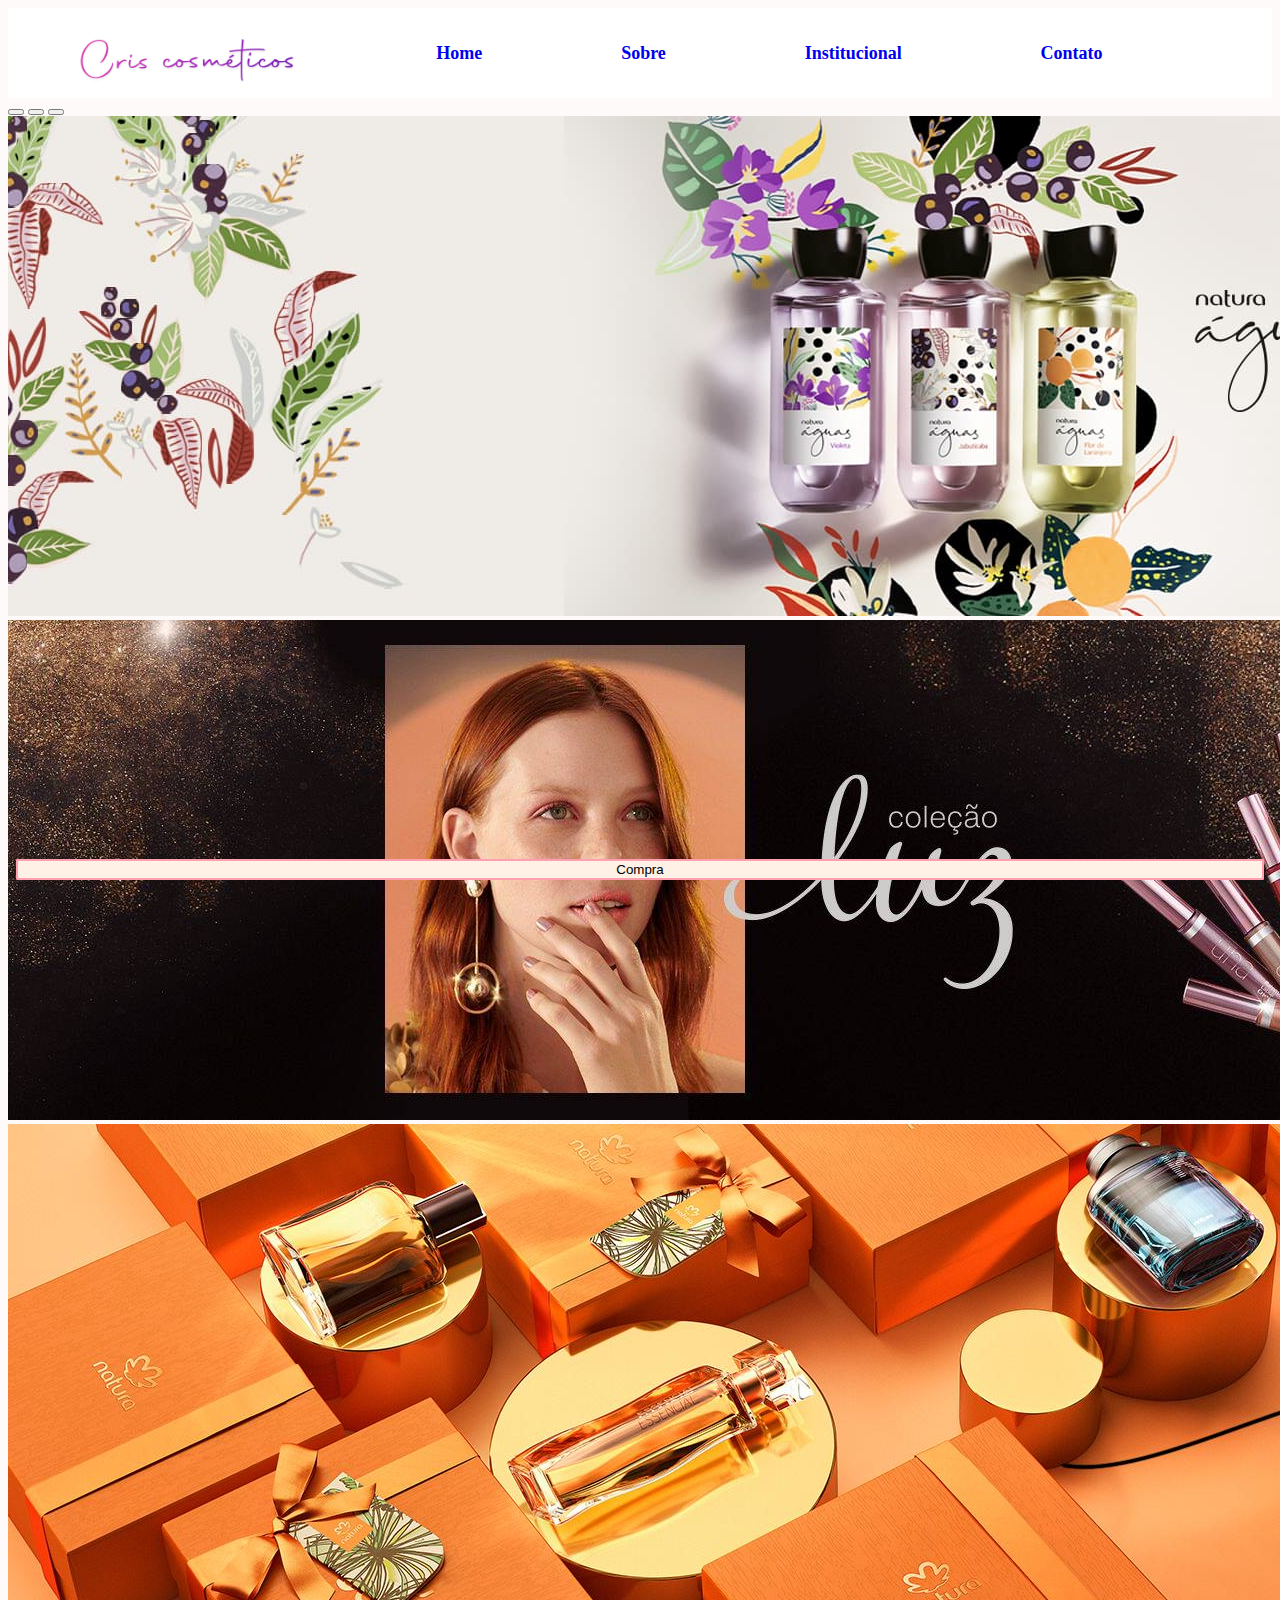
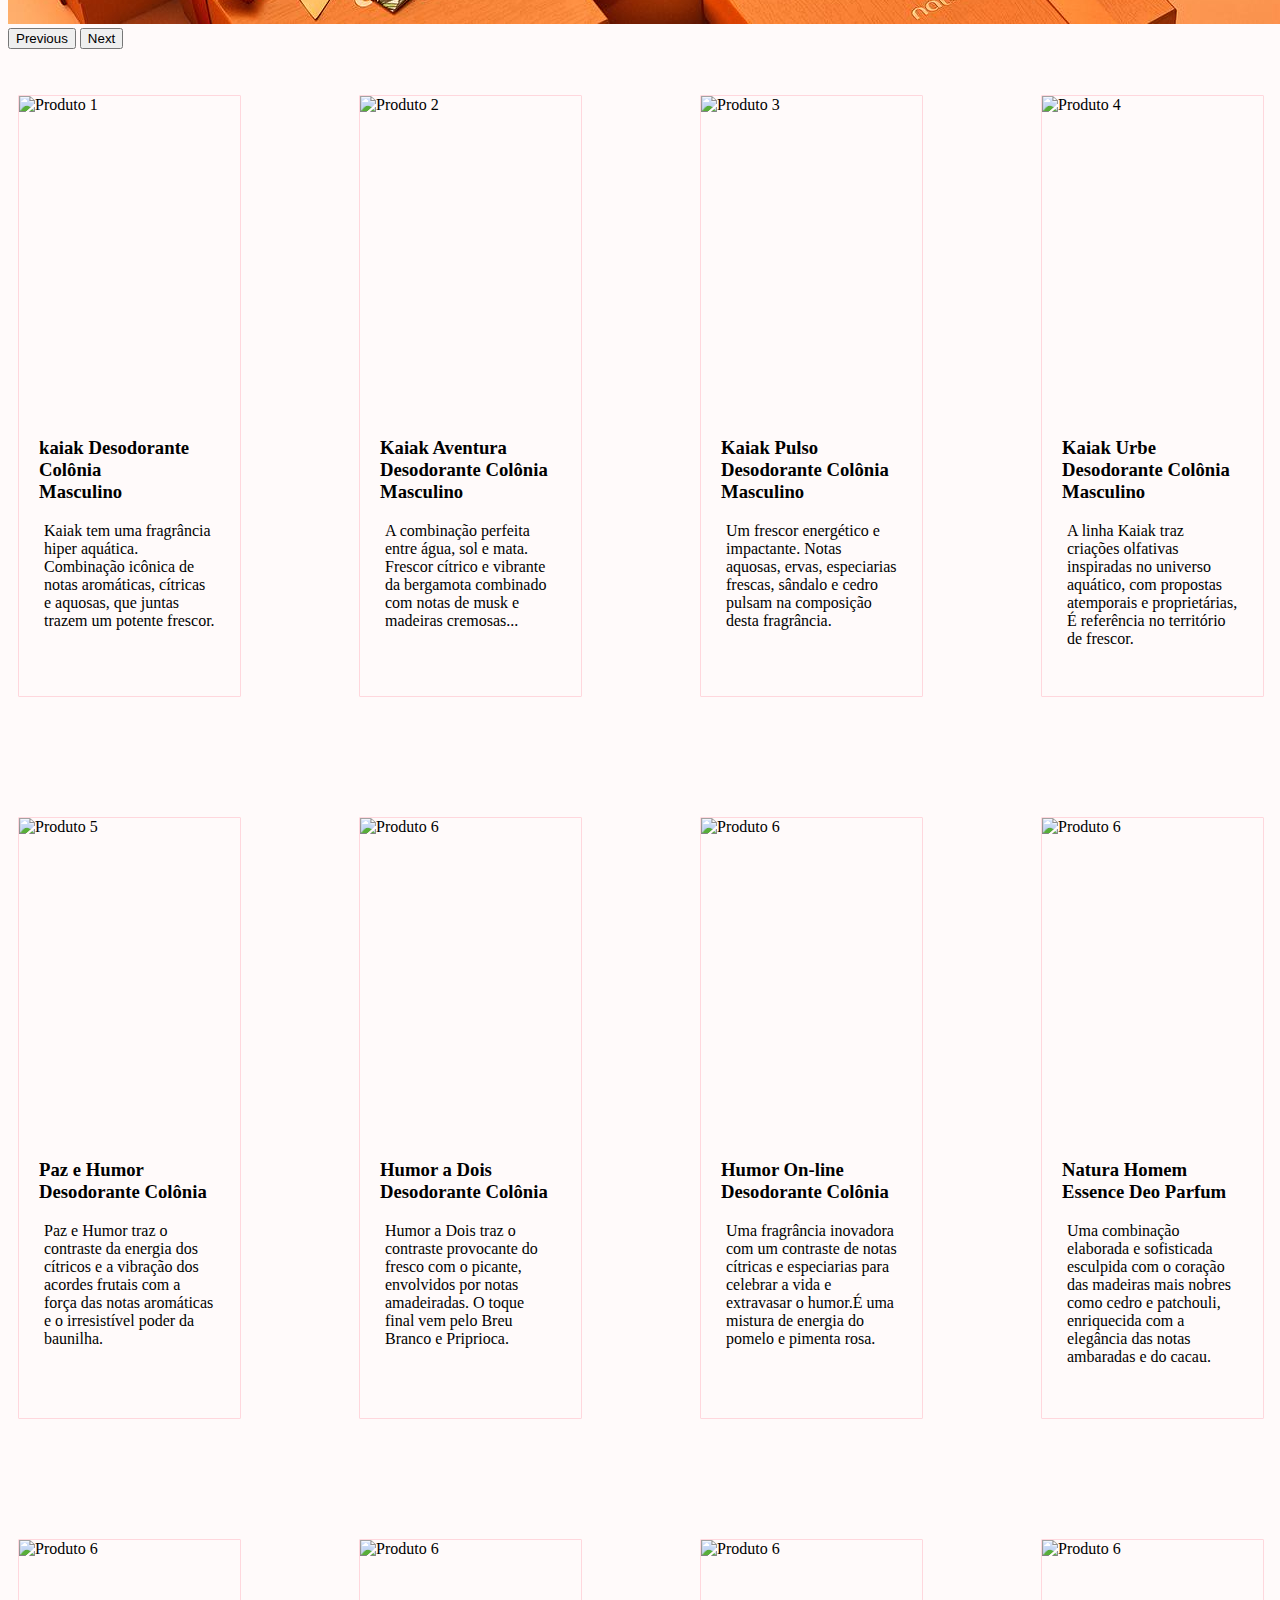
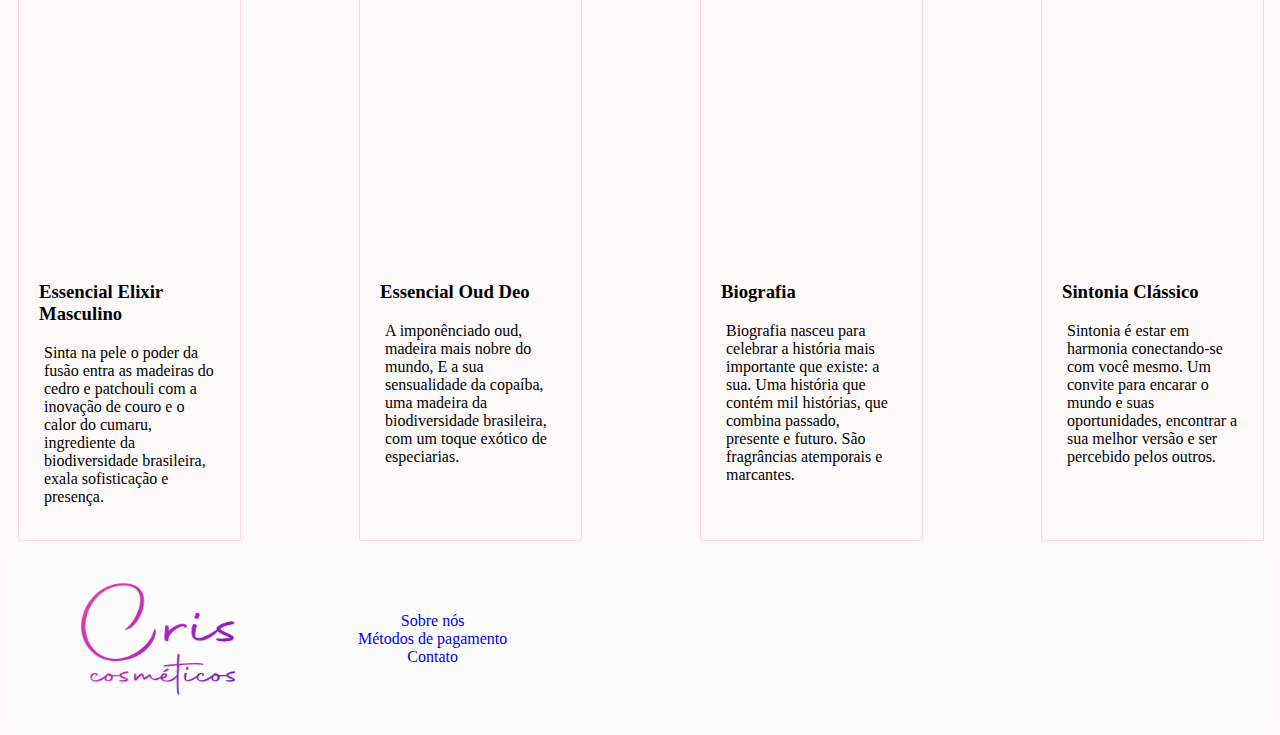
==== TCC-Vinicius/Pagina feminina/naturafeminino.html @ 80b54b47 "Add files via upload" ====
<!doctype html>
<html lang="pt-br">
  <head>
    <meta charset="utf-8">
    <meta name="viewport" content="width=device-width, initial-scale=1">
    <title>Cris Cosmético</title>
    <link href="https://cdn.jsdelivr.net/npm/bootstrap@5.3.0/dist/css/bootstrap.min.css" rel="stylesheet" integrity="sha384-9ndCyUaIbzAi2FUVXJi0CjmCapSmO7SnpJef0486qhLnuZ2cdeRhO02iuK6FUUVM" crossorigin="anonymous">
    <link rel="stylesheet" href="cards1.css">
    <link rel="stylesheet" href="nav.css">
    <link rel="stylesheet" href="footer.css">
    <link rel="stylesheet" href="botao.css">
  </head>
    
    
    <!-- head -->
     <nav class="navegacao">
        <div class="menus">
            <img class="logoheader" src="logos/tipografia.png" alt="#" width="220px">
           <a href="#"><li class="menu">Home</li></a> 
           <a href="#"><li class="menu">Sobre</li></a> 
           <a href="#"><li class="menu">Institucional</li></a> 
            <a href="#"><li class="menu">Contato</li></a>
        </div>
    </nav>
   
      
      <!-- Carrosel -->
      
      
        <div id="carouselExampleIndicators" class="carousel slide" data-bs-ride="carousel">
        <div class="carousel-indicators">
          <button type="button" data-bs-target="#carouselExampleIndicators" data-bs-slide-to="0" class="active" aria-current="true" aria-label="Slide 1"></button>
          <button type="button" data-bs-target="#carouselExampleIndicators" data-bs-slide-to="1" aria-label="Slide 2"></button>
          <button type="button" data-bs-target="#carouselExampleIndicators" data-bs-slide-to="2" aria-label="Slide 3"></button>
        </div>
         <div class="carousel-inner">
          <div class="carousel-item active" data-bs-interval="3000">
            <img src="imagens carrossel feminino/Banner-Aguas.jpg" class="d-block w-100" alt="...">
          </div>
          <div class="carousel-item" data-bs-interval="3000">
            <img src="imagens carrossel feminino/banner-topo-desk.jpg" class="d-block w-100" alt="...">
          </div>
          <div class="carousel-item" data-bs-interval="3000">
            <img src="imagens carrossel feminino/BannerSitePRESENTE.jpg" class="d-block w-100" alt="...">
          </div>
        </div>
        <button class="carousel-control-prev" type="button" data-bs-target="#carouselExampleIndicators" data-bs-slide="prev">
          <span class="carousel-control-prev-icon" aria-hidden="true"></span>
          <span class="visually-hidden">Previous</span>
        </button>
        <button class="carousel-control-next" type="button" data-bs-target="#carouselExampleIndicators" data-bs-slide="next">
          <span class="carousel-control-next-icon" aria-hidden="true"></span>
          <span class="visually-hidden">Next</span>
        </button>
      </div>

      <br><br>
     
      <!-- Cards -->
    
        <div class="card-container">
          <div class="grid">

            <div class="card">
              <div class="card-img">
                <img class="imagem" src="imagens perfume natura/kaiak.jpg" alt="Produto 1" >
              </div>
              <div class="card-body">
                <h3>kaiak Desodorante Colônia <br> Masculino</h3>
                <p>
                  Kaiak tem uma fragrância hiper aquática. Combinação icônica de notas aromáticas, cítricas e aquosas, que juntas trazem um potente frescor. </p>
                </div>
                <div class="card-botao">
                  <button>Compra</button>
                </div>
            </div>

          
            <div class="card">
              <div class="card-img">
                <img class="imagem" src="imagens perfume natura/kaiak aventura.jpg" alt="Produto 2">
              </div>
              <div class="card-body">
                <h3>Kaiak Aventura Desodorante Colônia Masculino </h3>
                <p>A combinação perfeita entre água, sol e mata. Frescor cítrico e vibrante da bergamota combinado com notas de musk e madeiras cremosas...  </p>
              </div>
              <div class="card-botao">
                <button>Compra</button>
              </div>
            </div>


            <div class="card">
              <div class="card-img">
                <img class="imagem" src="imagens perfume natura/kaiak pulso.jpg" alt="Produto 3">
              </div>
              <div class="card-body">
                <h3>Kaiak Pulso Desodorante Colônia Masculino</h3>
                <p>Um frescor energético e impactante. Notas aquosas, ervas, especiarias frescas, sândalo e cedro pulsam na composição desta fragrância.</p>
              </div>
              <div class="card-botao">
                <button>Compra</button>
              </div>
            </div>


            <div class="card">
              <div class="card-img">
                <img class="imagem" src="imagens perfume natura/kaiak urbe.jpg" alt="Produto 4">
              </div>
              <div class="card-body">
                <h3>Kaiak Urbe Desodorante Colônia Masculino</h3>
                <p>A linha Kaiak traz criações olfativas inspiradas no universo aquático, com propostas atemporais e proprietárias, É referência no território de frescor.</p>
              </div>
              <div class="card-botao">
                <button>Compra</button>
              </div>
            </div>

            
            <div class="card">
              <div class="card-img">
                <img class="imagem" src="imagens perfume natura/paz e humor.jpg" alt="Produto 5">
              </div>
              <div class="card-body">
                <h3>Paz e Humor Desodorante Colônia</h3>
                <p>Paz e Humor traz o contraste da energia dos cítricos e a vibração dos acordes frutais com a força das notas aromáticas e o irresistível poder da baunilha.</p>
              </div>
              <div class="card-botao">
                <button>Compra</button>
              </div>
            </div>


            <div class="card">
              <div class="card-img">
                <img class="imagem" src="imagens perfume natura/humor a dois.jpg" alt="Produto 6">
              </div>
              <div class="card-body">
                <h3>Humor a Dois Desodorante Colônia</h3>
                <p>Humor a Dois traz o contraste provocante do fresco com o picante, envolvidos por notas amadeiradas. O toque final vem pelo Breu Branco e Priprioca.</p>
              </div>
              <div class="card-botao">
                <button>Compra</button>
              </div>
            </div>


            <div class="card">
              <div class="card-img">
                <img class="imagem" src="imagens perfume natura/humor on-line.jpg" alt="Produto 6">
              </div>
              <div class="card-body">
                <h3>Humor On-line Desodorante Colônia</h3>
                <p>Uma fragrância inovadora com um contraste de notas cítricas e especiarias para celebrar a vida e extravasar o humor.É uma mistura de energia do pomelo e pimenta rosa.</p>
              </div>
              <div class="card-botao">
                <button>Compra</button>
              </div>
            </div>


            <div class="card">
              <div class="card-img">
                <img class="imagem" src="imagens perfume natura/natura homem essence.jpg" alt="Produto 6">
              </div>
              <div class="card-body">
                <h3>Natura Homem Essence Deo Parfum</h3>
                <p>Uma combinação elaborada e sofisticada esculpida com o coração das madeiras mais nobres como cedro e patchouli, enriquecida com a elegância das notas ambaradas e do cacau.</p>
              </div>
              <div class="card-botao">
                <button>Compra</button>
              </div>
            </div>


            <div class="card">
              <div class="card-img">
                <img class="imagem" src="imagens perfume natura/essencial elixir.jpg" alt="Produto 6">
              </div>
              <div class="card-body">
                <h3>Essencial Elixir Masculino</h3>
                <p>Sinta na pele o poder da fusão entra as madeiras do cedro e patchouli com a inovação de couro e o calor do cumaru, ingrediente da biodiversidade brasileira, exala sofisticação e presença.</p>
              </div>
              <div class="card-botao">
                <button>Compra</button>
              </div>
            </div>


            <div class="card">
              <div class="card-img">
                <img class="imagem" src="imagens perfume natura/essencial old.jpg" alt="Produto 6">
              </div>
              <div class="card-body">
                <h3>Essencial Oud Deo </h3>
                <p>A imponênciado oud, madeira mais nobre do mundo, E a sua sensualidade da copaíba, uma madeira da biodiversidade brasileira, com um toque exótico de especiarias.</p>
              </div>
              <div class="card-botao">
                <button>Compra</button>
              </div>
            </div>


            <div class="card">
              <div class="card-img">
                <img class="imagem" src="imagens perfume natura/biografia.jpg" alt="Produto 6">
              </div>
              <div class="card-body">
                <h3>Biografia </h3>
                <p>Biografia nasceu para celebrar a história mais importante
                  que existe: a sua. Uma história que contém mil histórias,
                  que combina passado, presente e futuro. São fragrâncias
                  atemporais e marcantes.
                </p>
              </div>
              <div class="card-botao">
                <button>Compra</button>
              </div>
            </div>


            <div class="card">
              <div class="card-img">
                <img class="imagem" src="imagens perfume natura/sintonia.jpg" alt="Produto 6">
              </div>
              <div class="card-body">
                <h3>Sintonia Clássico </h3>
                <p>Sintonia é estar em harmonia conectando-se com você
                  mesmo. Um convite para encarar o mundo e suas
                  oportunidades, encontrar a sua melhor versão e ser percebido
                  pelos outros.</p>
                </div>
                <div class="card-botao">
                  <button>Compra</button>
                </div>
            </div>
          </div>
        </div>
            
   
        
    <!-- Footer -->
     
     <footer class="rodape">
        <img class="imagem-footer" src="logos/tipografia_footer.png" alt="" width="200px">
        <div class="infos-rodape">
            <a class="rodape-link" href="#"><li><span class="destaque-footer">Sobre nós</span></li></a>
            <a class="rodape-link" href="#"><li><span class="destaque-footer">Métodos de pagamento</span></li></a>
            <a class="rodape-link" href="#"><li><span class="destaque-footer">Contato</span></li></a>
            <a class="rodape-link" href="#"><li><span class="destaque-footer"></span></li></a>
        </div>
    </footer>



    <script src="script.js"></script>
    <script src="https://cdn.jsdelivr.net/npm/bootstrap@5.3.0/dist/js/bootstrap.bundle.min.js" integrity="sha384-geWF76RCwLtnZ8qwWowPQNguL3RmwHVBC9FhGdlKrxdiJJigb/j/68SIy3Te4Bkz" crossorigin="anonymous"></script>
  </body>
</html>
---- TCC-Vinicius/Pagina feminina/cards1.css ----
body{
  background-color: rgb(255,250,250);
  box-sizing: border-box;
}
.grid {
    display: grid;
    grid-template-columns: repeat(4, 1fr);
    grid-gap: 120px;
    margin: 10px;

  }
  .card-img:hover{
    cursor: pointer;
    

  }
  
  .card {
    width: 100%;
    min-height: 600px;
    border: 1px solid rgb(255, 215, 221);
    border-radius: 1px;
    overflow: hidden;
    box-sizing: inherit;
  
  }

  .card-img {
    width:  100%;
    height: 100px;
    align-items: center;
    padding-bottom: 100%;
    position: relative;
    
    
  }
  
  .card-img img {
    position: absolute;
    top: 0;
    left: 0;
    width: 100%;
    height: 100%;
    object-fit: cover;
   
  }
  
  .card-body {
    padding: 20px;
  }
  
  .card-body h3 {
    margin-top: 0px;
  }
  .card-body p{
    margin: 5px;
  }

 .imagem{
    transition: 1s;
    
  
  }
  .card-img:hover .imagem{
    transform: scale(1.1);
  }
 
  
 

  
  @media (max-width: 768px) {
    .grid {
      grid-template-columns: 1fr;
    }
  }
---- TCC-Vinicius/Pagina feminina/nav.css ----
.navegacao
{
    background-color: white;
    width: 100%;
}

.menus
{
    display: flex;
    align-items: center;
    justify-content: space-around;
    height: 90px;

}

.menus{
    text-decoration: none;
    list-style: none;
    font-weight: bold;
    margin-right: 100px;
    font-size: large;
    color: blueviolet;
}

a
{
    text-decoration: none;
    transition: 0.5s;
}

a:hover
{
    text-decoration: dotted;
    color: rgb(255, 0, 200);
}
---- TCC-Vinicius/Pagina feminina/footer.css ----
.rodape
{
    width: 100%;
    display: flex;
    margin-top: 10px;
    height: 11rem;
    background-color: rgb(252, 251, 251);
}

.imagem-footer
{   
    margin-left: 50px;

}

.infos-rodape
{
    display: flex;
    flex-direction: column;
    align-items: center;
    justify-content: center;
    box-sizing: border-box;
}

.rodape-link
{
    margin-left: 100px;
    text-decoration: none;
    list-style: none;
   
}

.destaque{
    font-size: 3vh;
    font-family: 'Josefin Sans', sans-serif;
}
---- TCC-Vinicius/Pagina feminina/botao.css ----
.card-botao{
    position: absolute;
    bottom: 20px;
    left: 1rem;
    right: 1rem;
    box-sizing: border-box;
}


.card-botao button{
    position: relative;
    border: 2px solid rgb(255, 160, 176);
    border-radius: 3px;
    background-color: rgb(255, 241, 229);
    transition: 1s;
    cursor: pointer;
    box-sizing: border-box;
    width: 100%;
}


.card-botao:hover button{
    border: 2px solid rgb(250, 30, 169);
    border-radius: 3px;
    background-color: rgb(255, 157, 209);
    transform: scale(1.1);

}
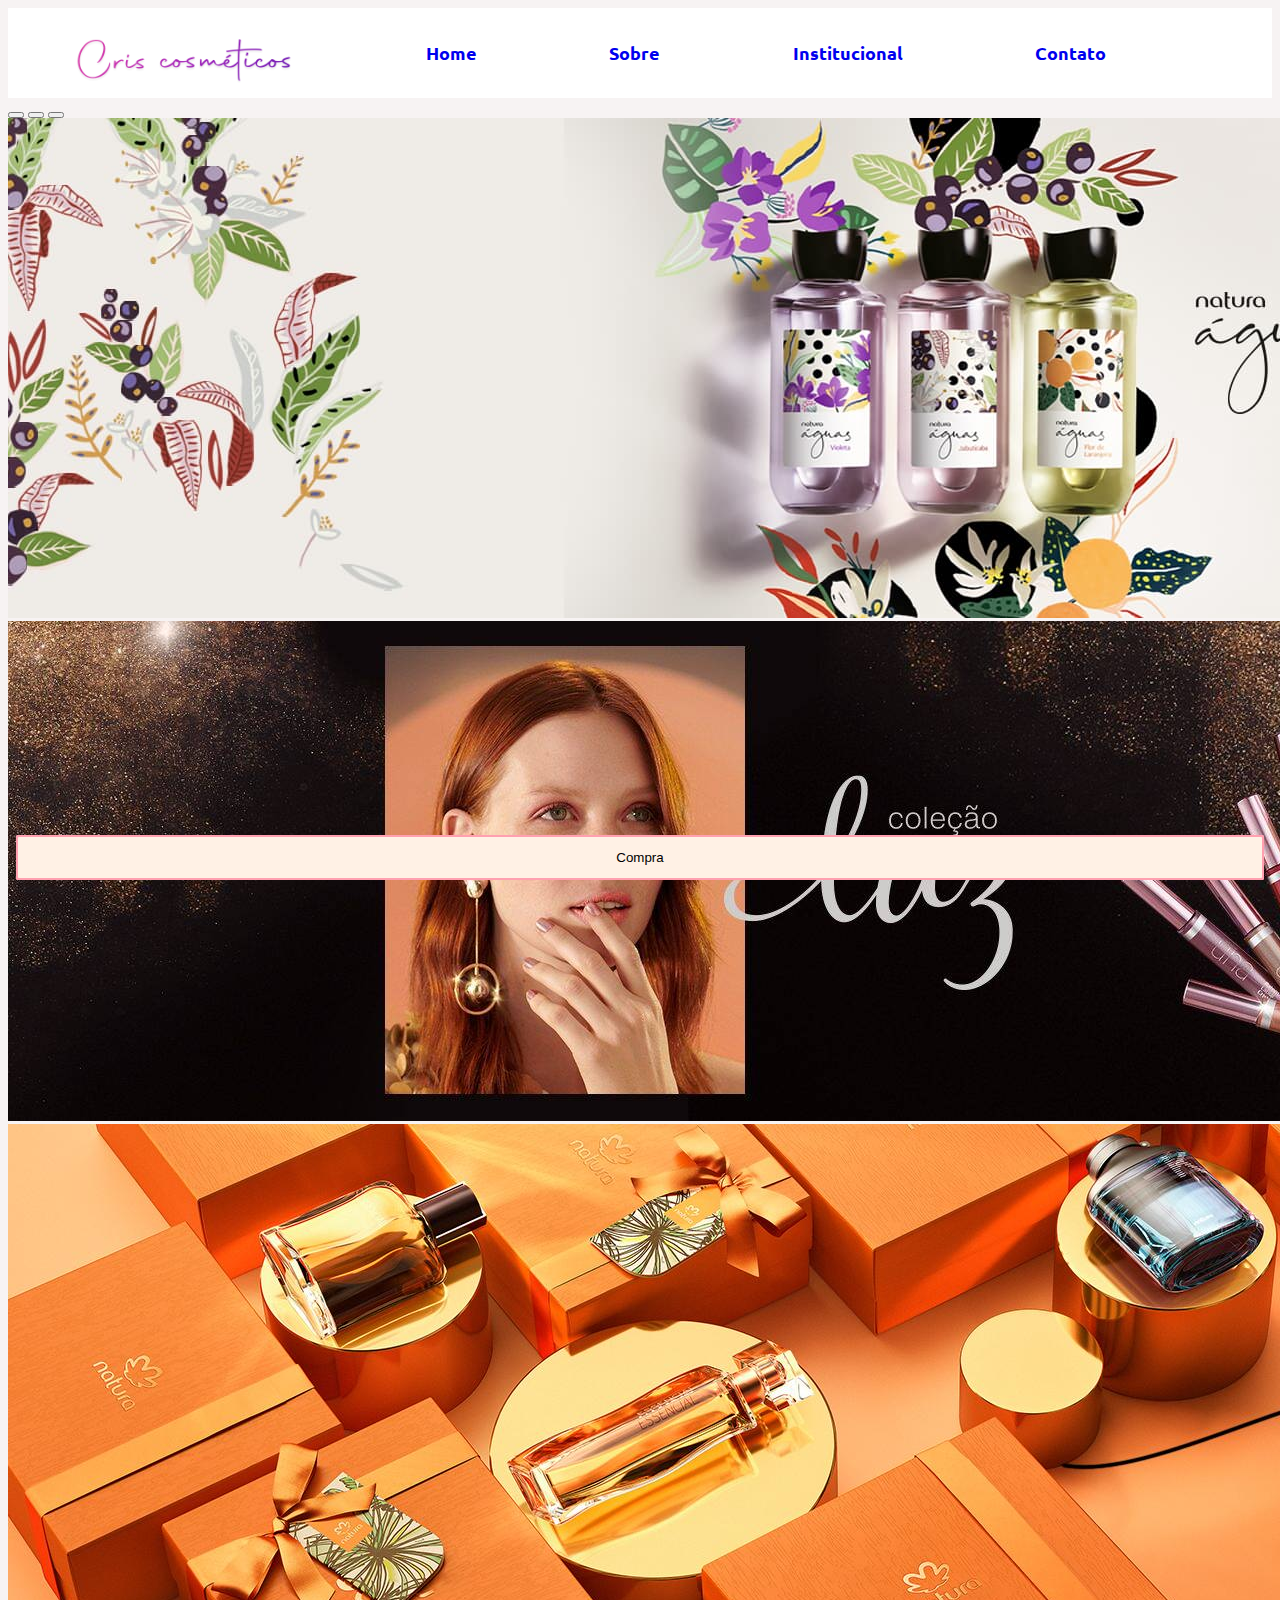
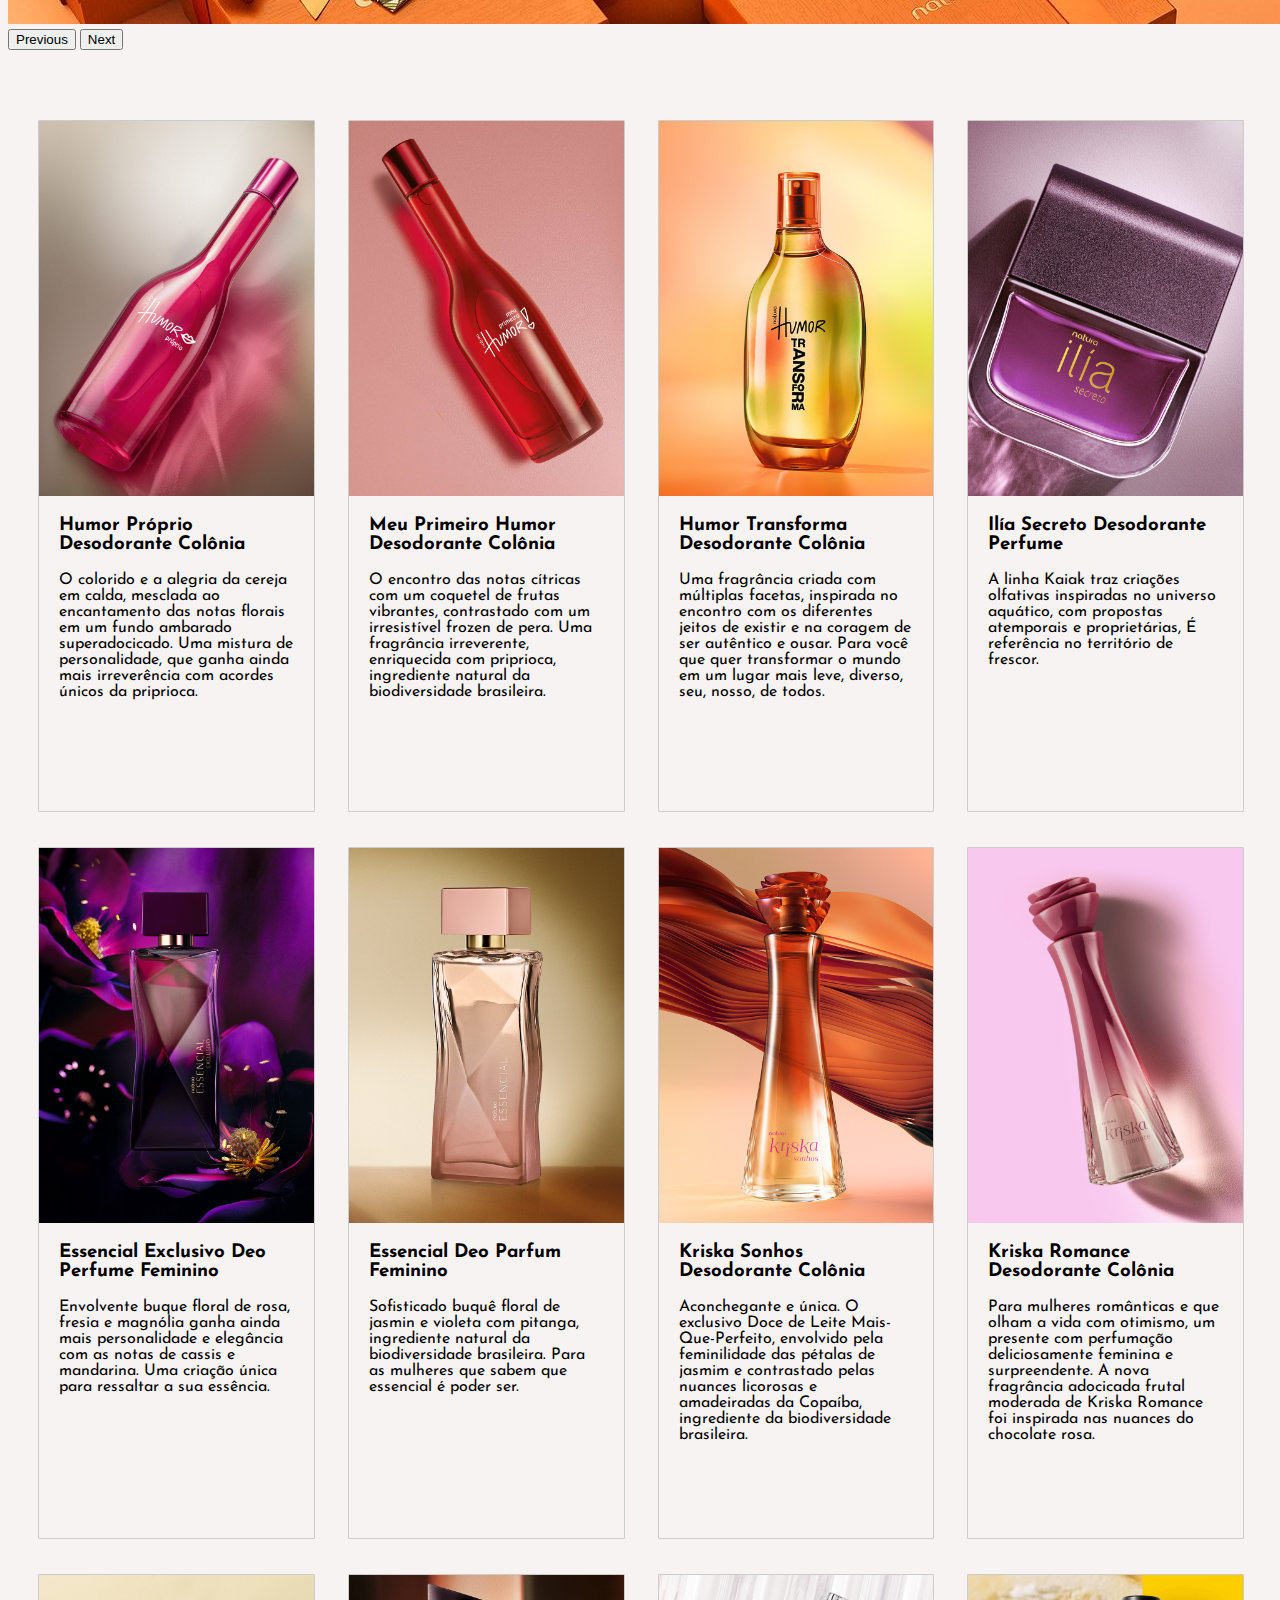
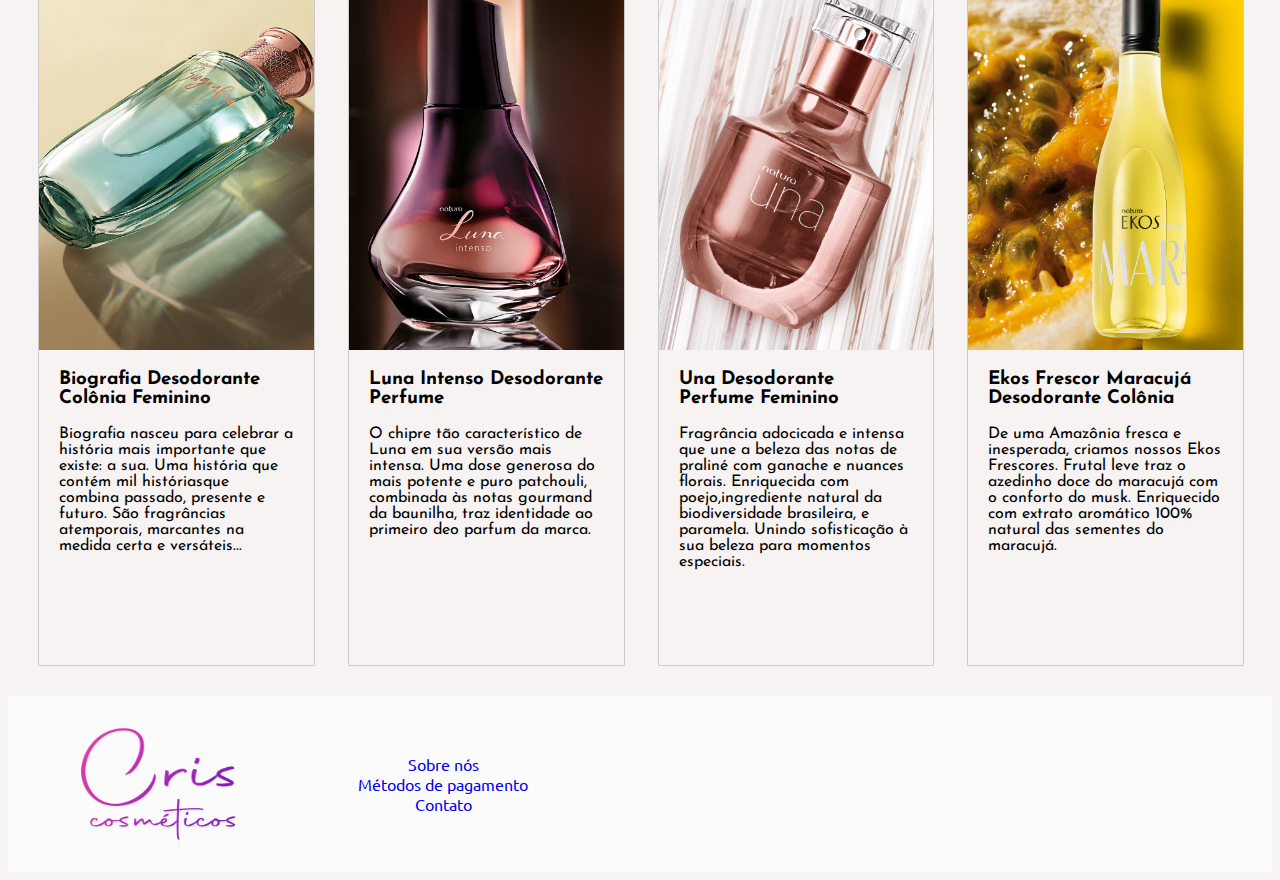
==== commit d393c818: "Add files via upload" ====
--- a/TCC-Vinicius/Pagina feminina/naturafeminino.html
+++ b/TCC-Vinicius/Pagina feminina/naturafeminino.html
@@ -5,10 +5,10 @@
     <meta name="viewport" content="width=device-width, initial-scale=1">
     <title>Cris Cosmético</title>
     <link href="https://cdn.jsdelivr.net/npm/bootstrap@5.3.0/dist/css/bootstrap.min.css" rel="stylesheet" integrity="sha384-9ndCyUaIbzAi2FUVXJi0CjmCapSmO7SnpJef0486qhLnuZ2cdeRhO02iuK6FUUVM" crossorigin="anonymous">
-    <link rel="stylesheet" href="cards1.css">
-    <link rel="stylesheet" href="nav.css">
-    <link rel="stylesheet" href="footer.css">
-    <link rel="stylesheet" href="botao.css">
+    <link rel="stylesheet" href="cardsfeminino.css">
+    <link rel="stylesheet" href="navfeminino.css">
+    <link rel="stylesheet" href="footerfeminino.css">
+    <link rel="stylesheet" href="botaofeminino.css">
   </head>
     
     
@@ -63,12 +63,12 @@
 
             <div class="card">
               <div class="card-img">
-                <img class="imagem" src="imagens perfume natura/kaiak.jpg" alt="Produto 1" >
-              </div>
-              <div class="card-body">
-                <h3>kaiak Desodorante Colônia <br> Masculino</h3>
+                <img class="imagem" src="imagens perfumes femininos/humor proprio.jpg" alt="Produto 1" >
+              </div>
+              <div class="card-body">
+                <h3>Humor Próprio Desodorante Colônia</h3>
                 <p>
-                  Kaiak tem uma fragrância hiper aquática. Combinação icônica de notas aromáticas, cítricas e aquosas, que juntas trazem um potente frescor. </p>
+                  O colorido e a alegria da cereja em calda, mesclada ao encantamento das notas florais em um fundo ambarado superadocicado. Uma mistura de personalidade, que ganha ainda mais irreverência com acordes únicos da priprioca. </p>
                 </div>
                 <div class="card-botao">
                   <button>Compra</button>
@@ -78,38 +78,38 @@
           
             <div class="card">
               <div class="card-img">
-                <img class="imagem" src="imagens perfume natura/kaiak aventura.jpg" alt="Produto 2">
-              </div>
-              <div class="card-body">
-                <h3>Kaiak Aventura Desodorante Colônia Masculino </h3>
-                <p>A combinação perfeita entre água, sol e mata. Frescor cítrico e vibrante da bergamota combinado com notas de musk e madeiras cremosas...  </p>
-              </div>
-              <div class="card-botao">
-                <button>Compra</button>
-              </div>
-            </div>
-
-
-            <div class="card">
-              <div class="card-img">
-                <img class="imagem" src="imagens perfume natura/kaiak pulso.jpg" alt="Produto 3">
-              </div>
-              <div class="card-body">
-                <h3>Kaiak Pulso Desodorante Colônia Masculino</h3>
-                <p>Um frescor energético e impactante. Notas aquosas, ervas, especiarias frescas, sândalo e cedro pulsam na composição desta fragrância.</p>
-              </div>
-              <div class="card-botao">
-                <button>Compra</button>
-              </div>
-            </div>
-
-
-            <div class="card">
-              <div class="card-img">
-                <img class="imagem" src="imagens perfume natura/kaiak urbe.jpg" alt="Produto 4">
-              </div>
-              <div class="card-body">
-                <h3>Kaiak Urbe Desodorante Colônia Masculino</h3>
+                <img class="imagem" src="imagens perfumes femininos/meu primeiro humor.jpg" alt="Produto 2">
+              </div>
+              <div class="card-body">
+                <h3>Meu Primeiro Humor Desodorante Colônia </h3>
+                <p>O encontro das notas cítricas com um coquetel de frutas vibrantes, contrastado com um irresistível frozen de pera. Uma fragrância irreverente, enriquecida com priprioca, ingrediente natural da biodiversidade brasileira.  </p>
+              </div>
+              <div class="card-botao">
+                <button>Compra</button>
+              </div>
+            </div>
+
+
+            <div class="card">
+              <div class="card-img">
+                <img class="imagem" src="imagens perfumes femininos/humor transforma.jpg" alt="Produto 3">
+              </div>
+              <div class="card-body">
+                <h3>Humor Transforma Desodorante Colônia</h3>
+                <p>Uma fragrância criada com múltiplas facetas, inspirada no encontro com os diferentes jeitos de existir e na coragem de ser autêntico e ousar. Para você que quer transformar o mundo em um lugar mais leve, diverso, seu, nosso, de todos.</p>
+              </div>
+              <div class="card-botao">
+                <button>Compra</button>
+              </div>
+            </div>
+
+
+            <div class="card">
+              <div class="card-img">
+                <img class="imagem" src="imagens perfumes femininos/ilia.jpg" alt="Produto 4">
+              </div>
+              <div class="card-body">
+                <h3>Ilía Secreto Desodorante Perfume</h3>
                 <p>A linha Kaiak traz criações olfativas inspiradas no universo aquático, com propostas atemporais e proprietárias, É referência no território de frescor.</p>
               </div>
               <div class="card-botao">
@@ -120,116 +120,110 @@
             
             <div class="card">
               <div class="card-img">
-                <img class="imagem" src="imagens perfume natura/paz e humor.jpg" alt="Produto 5">
-              </div>
-              <div class="card-body">
-                <h3>Paz e Humor Desodorante Colônia</h3>
-                <p>Paz e Humor traz o contraste da energia dos cítricos e a vibração dos acordes frutais com a força das notas aromáticas e o irresistível poder da baunilha.</p>
-              </div>
-              <div class="card-botao">
-                <button>Compra</button>
-              </div>
-            </div>
-
-
-            <div class="card">
-              <div class="card-img">
-                <img class="imagem" src="imagens perfume natura/humor a dois.jpg" alt="Produto 6">
-              </div>
-              <div class="card-body">
-                <h3>Humor a Dois Desodorante Colônia</h3>
-                <p>Humor a Dois traz o contraste provocante do fresco com o picante, envolvidos por notas amadeiradas. O toque final vem pelo Breu Branco e Priprioca.</p>
-              </div>
-              <div class="card-botao">
-                <button>Compra</button>
-              </div>
-            </div>
-
-
-            <div class="card">
-              <div class="card-img">
-                <img class="imagem" src="imagens perfume natura/humor on-line.jpg" alt="Produto 6">
-              </div>
-              <div class="card-body">
-                <h3>Humor On-line Desodorante Colônia</h3>
-                <p>Uma fragrância inovadora com um contraste de notas cítricas e especiarias para celebrar a vida e extravasar o humor.É uma mistura de energia do pomelo e pimenta rosa.</p>
-              </div>
-              <div class="card-botao">
-                <button>Compra</button>
-              </div>
-            </div>
-
-
-            <div class="card">
-              <div class="card-img">
-                <img class="imagem" src="imagens perfume natura/natura homem essence.jpg" alt="Produto 6">
-              </div>
-              <div class="card-body">
-                <h3>Natura Homem Essence Deo Parfum</h3>
-                <p>Uma combinação elaborada e sofisticada esculpida com o coração das madeiras mais nobres como cedro e patchouli, enriquecida com a elegância das notas ambaradas e do cacau.</p>
-              </div>
-              <div class="card-botao">
-                <button>Compra</button>
-              </div>
-            </div>
-
-
-            <div class="card">
-              <div class="card-img">
-                <img class="imagem" src="imagens perfume natura/essencial elixir.jpg" alt="Produto 6">
-              </div>
-              <div class="card-body">
-                <h3>Essencial Elixir Masculino</h3>
-                <p>Sinta na pele o poder da fusão entra as madeiras do cedro e patchouli com a inovação de couro e o calor do cumaru, ingrediente da biodiversidade brasileira, exala sofisticação e presença.</p>
-              </div>
-              <div class="card-botao">
-                <button>Compra</button>
-              </div>
-            </div>
-
-
-            <div class="card">
-              <div class="card-img">
-                <img class="imagem" src="imagens perfume natura/essencial old.jpg" alt="Produto 6">
-              </div>
-              <div class="card-body">
-                <h3>Essencial Oud Deo </h3>
-                <p>A imponênciado oud, madeira mais nobre do mundo, E a sua sensualidade da copaíba, uma madeira da biodiversidade brasileira, com um toque exótico de especiarias.</p>
-              </div>
-              <div class="card-botao">
-                <button>Compra</button>
-              </div>
-            </div>
-
-
-            <div class="card">
-              <div class="card-img">
-                <img class="imagem" src="imagens perfume natura/biografia.jpg" alt="Produto 6">
-              </div>
-              <div class="card-body">
-                <h3>Biografia </h3>
-                <p>Biografia nasceu para celebrar a história mais importante
-                  que existe: a sua. Uma história que contém mil histórias,
-                  que combina passado, presente e futuro. São fragrâncias
-                  atemporais e marcantes.
-                </p>
-              </div>
-              <div class="card-botao">
-                <button>Compra</button>
-              </div>
-            </div>
-
-
-            <div class="card">
-              <div class="card-img">
-                <img class="imagem" src="imagens perfume natura/sintonia.jpg" alt="Produto 6">
-              </div>
-              <div class="card-body">
-                <h3>Sintonia Clássico </h3>
-                <p>Sintonia é estar em harmonia conectando-se com você
-                  mesmo. Um convite para encarar o mundo e suas
-                  oportunidades, encontrar a sua melhor versão e ser percebido
-                  pelos outros.</p>
+                <img class="imagem" src="imagens perfumes femininos/essencial exclusivo.jpg" alt="Produto 5">
+              </div>
+              <div class="card-body">
+                <h3>Essencial Exclusivo Deo Perfume Feminino</h3>
+                <p>Envolvente buque floral de rosa, fresia e magnólia ganha ainda mais personalidade e elegância com as notas de cassis e mandarina. Uma criação única para ressaltar a sua essência.</p>
+              </div>
+              <div class="card-botao">
+                <button>Compra</button>
+              </div>
+            </div>
+
+
+            <div class="card">
+              <div class="card-img">
+                <img class="imagem" src="imagens perfumes femininos/essencial.jpg" alt="Produto 6">
+              </div>
+              <div class="card-body">
+                <h3>Essencial Deo Parfum Feminino</h3>
+                <p>Sofisticado buquê floral de jasmin e violeta com pitanga, ingrediente natural da biodiversidade brasileira. Para as mulheres que sabem que essencial é poder ser.</p>
+              </div>
+              <div class="card-botao">
+                <button>Compra</button>
+              </div>
+            </div>
+
+
+            <div class="card">
+              <div class="card-img">
+                <img class="imagem" src="imagens perfumes femininos/kriska sonhos.jpg" alt="Produto 6">
+              </div>
+              <div class="card-body">
+                <h3>Kriska Sonhos Desodorante Colônia</h3>
+                <p>Aconchegante e única. O exclusivo Doce de Leite Mais-Que-Perfeito, envolvido pela feminilidade das pétalas de jasmim e contrastado pelas nuances licorosas e amadeiradas da Copaíba, ingrediente da biodiversidade brasileira.</p>
+              </div>
+              <div class="card-botao">
+                <button>Compra</button>
+              </div>
+            </div>
+
+
+            <div class="card">
+              <div class="card-img">
+                <img class="imagem" src="imagens perfumes femininos/kriska romance.jpg" alt="Produto 6">
+              </div>
+              <div class="card-body">
+                <h3>Kriska Romance Desodorante Colônia</h3>
+                <p>Para mulheres românticas e que olham a vida com otimismo, um presente com perfumação deliciosamente feminina e surpreendente. A nova fragrância adocicada frutal moderada de Kriska Romance foi inspirada nas nuances do chocolate rosa.</p>
+              </div>
+              <div class="card-botao">
+                <button>Compra</button>
+              </div>
+            </div>
+
+
+            <div class="card">
+              <div class="card-img">
+                <img class="imagem" src="imagens perfumes femininos/biografia.jpg" alt="Produto 6">
+              </div>
+              <div class="card-body">
+                <h3>Biografia Desodorante Colônia Feminino</h3>
+                <p>Biografia nasceu para celebrar a história mais importante que existe: a sua. Uma história que contém mil históriasque combina passado, presente e futuro. São fragrâncias atemporais, marcantes na medida
+                certa e versáteis...</p>
+              </div>
+              <div class="card-botao">
+                <button>Compra</button>
+              </div>
+            </div>
+
+
+            <div class="card">
+              <div class="card-img">
+                <img class="imagem" src="imagens perfumes femininos/Luna intenso.jpg" alt="Produto 6">
+              </div>
+              <div class="card-body">
+                <h3>Luna Intenso Desodorante Perfume </h3>
+                <p>O chipre tão característico de Luna em sua versão mais intensa. Uma dose generosa do mais potente e puro patchouli, combinada às notas gourmand da baunilha, traz identidade ao primeiro deo parfum da marca.</p>
+              </div>
+              <div class="card-botao">
+                <button>Compra</button>
+              </div>
+            </div>
+
+
+            <div class="card">
+              <div class="card-img">
+                <img class="imagem" src="imagens perfumes femininos/Una.jpg" alt="Produto 6">
+              </div>
+              <div class="card-body">
+                <h3>Una Desodorante Perfume Feminino </h3>
+                <p>Fragrância adocicada e intensa que une a beleza das notas de praliné com ganache e nuances florais. Enriquecida com poejo,ingrediente natural da biodiversidade brasileira, e paramela. Unindo sofisticação à sua beleza para momentos especiais.</p>
+              </div>
+              <div class="card-botao">
+                <button>Compra</button>
+              </div>
+            </div>
+
+
+            <div class="card">
+              <div class="card-img">
+                <img class="imagem" src="imagens perfumes femininos/natura ekos maracuja.jpg" alt="Produto 6">
+              </div>
+              <div class="card-body">
+                <h3>Ekos Frescor Maracujá Desodorante Colônia </h3>
+                <p>De uma Amazônia fresca e inesperada, criamos nossos Ekos Frescores. Frutal leve traz o azedinho doce do maracujá com o conforto do musk. Enriquecido com extrato aromático 100% natural das sementes do maracujá.</p>
                 </div>
                 <div class="card-botao">
                   <button>Compra</button>
--- a/TCC-Vinicius/Pagina feminina/cardsfeminino.css
+++ b/TCC-Vinicius/Pagina feminina/cardsfeminino.css
@@ -0,0 +1,84 @@
+@import url('https://fonts.googleapis.com/css2?family=Ubuntu:wght@300&display=swap');
+@import url('https://fonts.googleapis.com/css2?family=Josefin+Sans:wght@500&display=swap');
+
+
+body{
+  background-color: rgb(247,243,243);
+  box-sizing: border-box;
+  font-family: 'Ubuntu', sans-serif ;
+}
+.grid {
+    display: grid;
+    grid-template-columns: repeat(4, 1fr);
+    grid-gap: 35px;
+    margin: 30px;
+
+  }
+  .card-img:hover{
+    cursor: pointer;
+    
+
+  }
+  
+  .card {
+    width: 100%;
+    min-height: 690px;
+    border: 1px solid #ccc;
+    border-radius: 1px;
+    overflow: hidden;
+    box-sizing: inherit;
+  
+  }
+
+  .card-img {
+    width:  100%;
+    height: 100px;
+    align-items: center;
+    padding-bottom: 100%;
+    position: relative;
+    
+    
+  }
+  
+  .card-img img {
+    position: absolute;
+    top: 0;
+    left: 0;
+    width: 100%;
+    height: 100%;
+    object-fit: cover;
+   
+  }
+  
+  .card-body {
+    padding: 20px;
+    font-family: 'Josefin Sans', sans-serif;
+  }
+  
+  .card-body h3 {
+    margin-top: 0px;
+  }
+  .card-body p{
+    margin-bottom: 8px;
+  }
+
+ .imagem{
+    transition: 1s;
+    
+  
+  }
+  .card-img:hover .imagem{
+    width: 110%;
+   
+    position: absolute;
+  }
+ 
+  
+ 
+
+  
+  @media (max-width: 768px) {
+    .grid {
+      grid-template-columns: 1fr;
+    }
+  }--- a/TCC-Vinicius/Pagina feminina/navfeminino.css
+++ b/TCC-Vinicius/Pagina feminina/navfeminino.css
@@ -0,0 +1,55 @@
+.navegacao
+{
+    background-color: white;
+    width: 100%;
+}
+
+.menus
+{
+    display: flex;
+    align-items: center;
+    justify-content: space-around;
+    height: 90px;
+
+}
+
+.menus{
+    text-decoration: none;
+    list-style: none;
+    font-weight: bold;
+    margin-right: 100px;
+    font-size: large;
+    color: blueviolet;
+}
+
+a
+{
+    text-decoration: none;
+    transition: 0.5s;
+}
+
+a:hover
+{
+    text-decoration: dotted;
+    color: rgb(255, 0, 200);
+}
+
+/*navbar*/
+
+.flexHamburguer{
+    display: block;
+ }
+ .navbar-brand{
+     display: none;
+     
+ }
+ .navbar-toggler{
+  margin-left: 80%;
+  position: fixed;
+  margin-top: 90px;
+  display: none;
+ }
+
+ .fixed-top{
+    right: auto!important;
+ }--- a/TCC-Vinicius/Pagina feminina/footerfeminino.css
+++ b/TCC-Vinicius/Pagina feminina/footerfeminino.css
@@ -0,0 +1,37 @@
+.rodape
+{
+    width: 100%;
+    display: flex;
+    margin-top: 10px;
+    height: 11rem;
+    background-color: rgb(252, 251, 251);
+}
+
+.imagem-footer
+{   
+    margin-left: 50px;
+
+}
+
+.infos-rodape
+{
+    display: flex;
+    flex-direction: column;
+    align-items: center;
+    justify-content: center;
+    box-sizing: border-box;
+}
+
+.rodape-link
+{
+    margin-left: 100px;
+    text-decoration: none;
+    list-style: none;
+   
+}
+
+.destaque{
+    font-size: 3vh;
+    font-family: 'Josefin Sans', sans-serif;
+}
+  --- a/TCC-Vinicius/Pagina feminina/botaofeminino.css
+++ b/TCC-Vinicius/Pagina feminina/botaofeminino.css
@@ -0,0 +1,33 @@
+.card-botao{
+    position: absolute;
+    bottom: 20px;
+    left: 1rem;
+    right: 1rem;
+    box-sizing: border-box;
+}
+.card-botao  a{
+    text-decoration: none;
+    color: black;
+}
+
+
+.card-botao button{
+    position: relative;
+    border: 2px solid rgb(255, 160, 176);
+    border-radius: 3px;
+    background-color: rgb(255, 241, 229);
+    transition: 1s;
+    cursor: pointer;
+    box-sizing: border-box;
+    width: 100%;
+    height: 45px;
+}
+
+
+.card-botao:hover button{
+    border: 2px solid rgb(250, 30, 169);
+    border-radius: 3px;
+    background-color: rgb(255, 157, 209);
+    
+
+}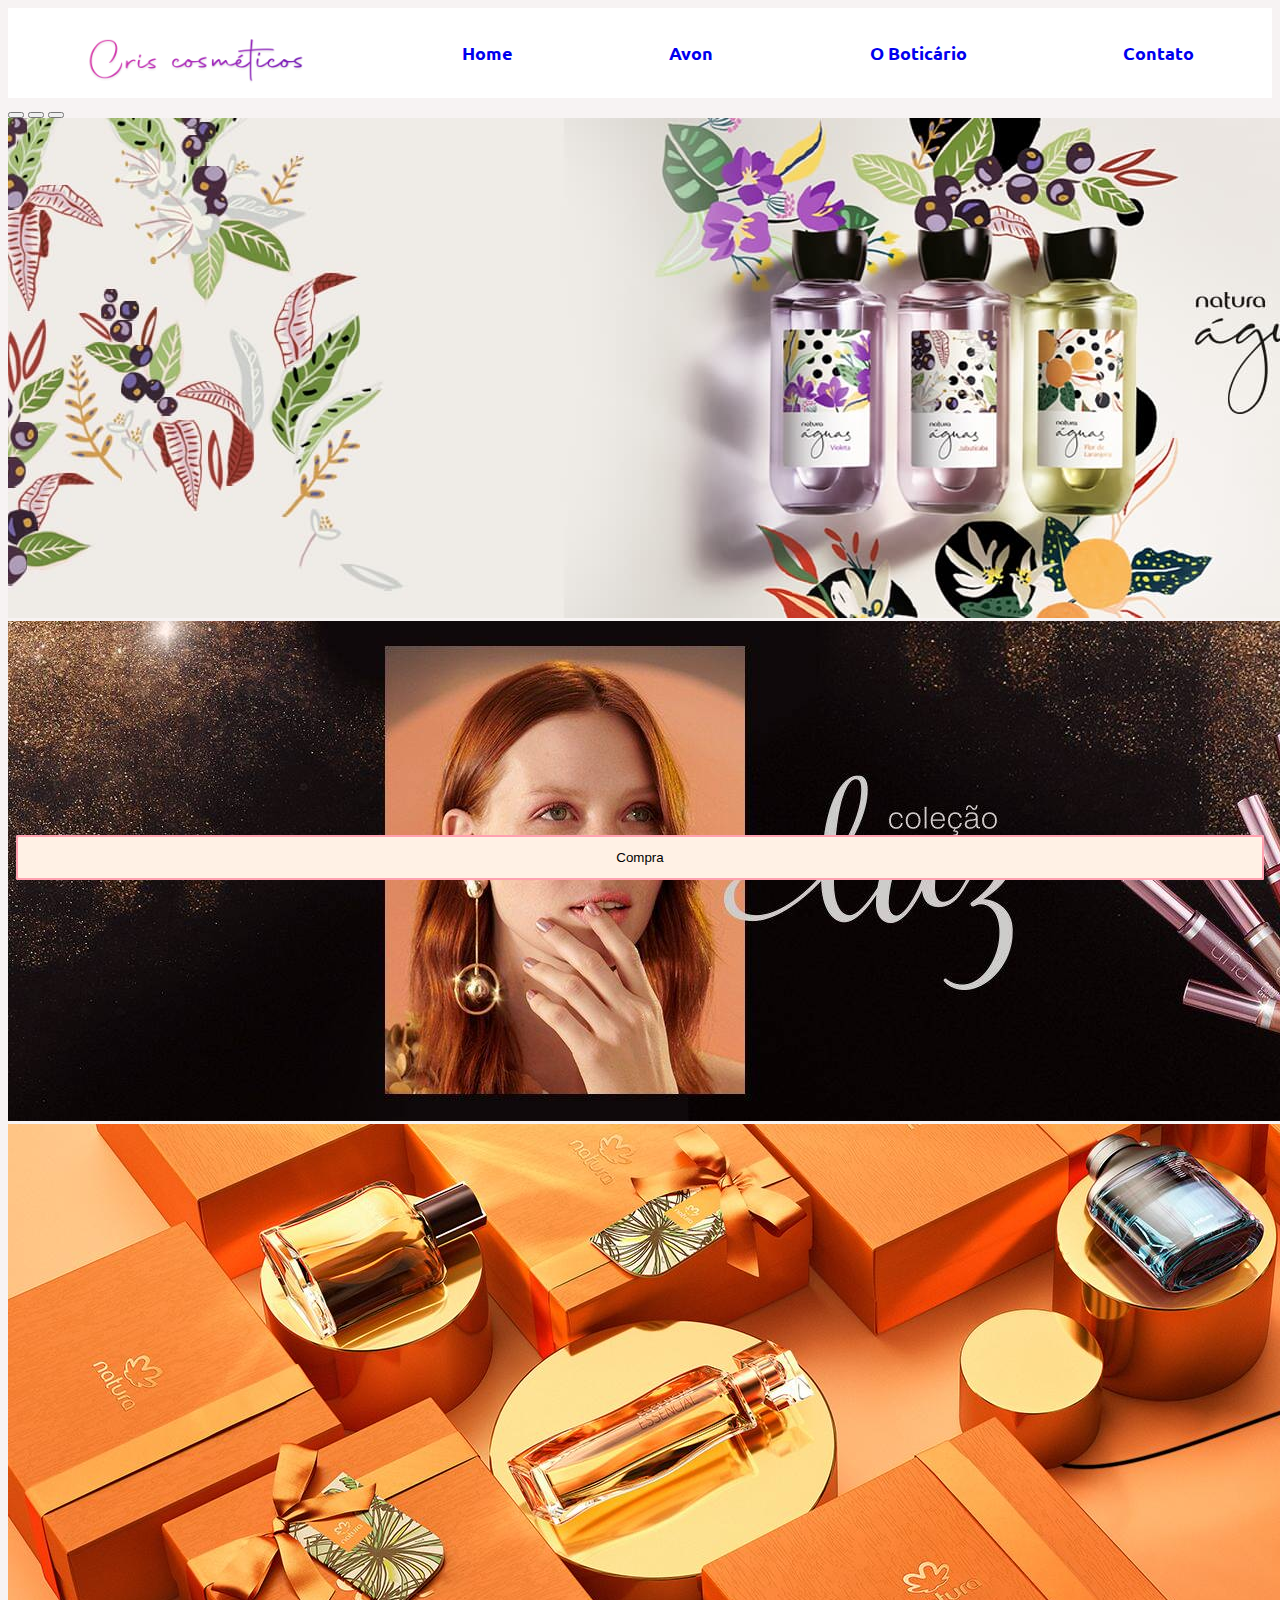
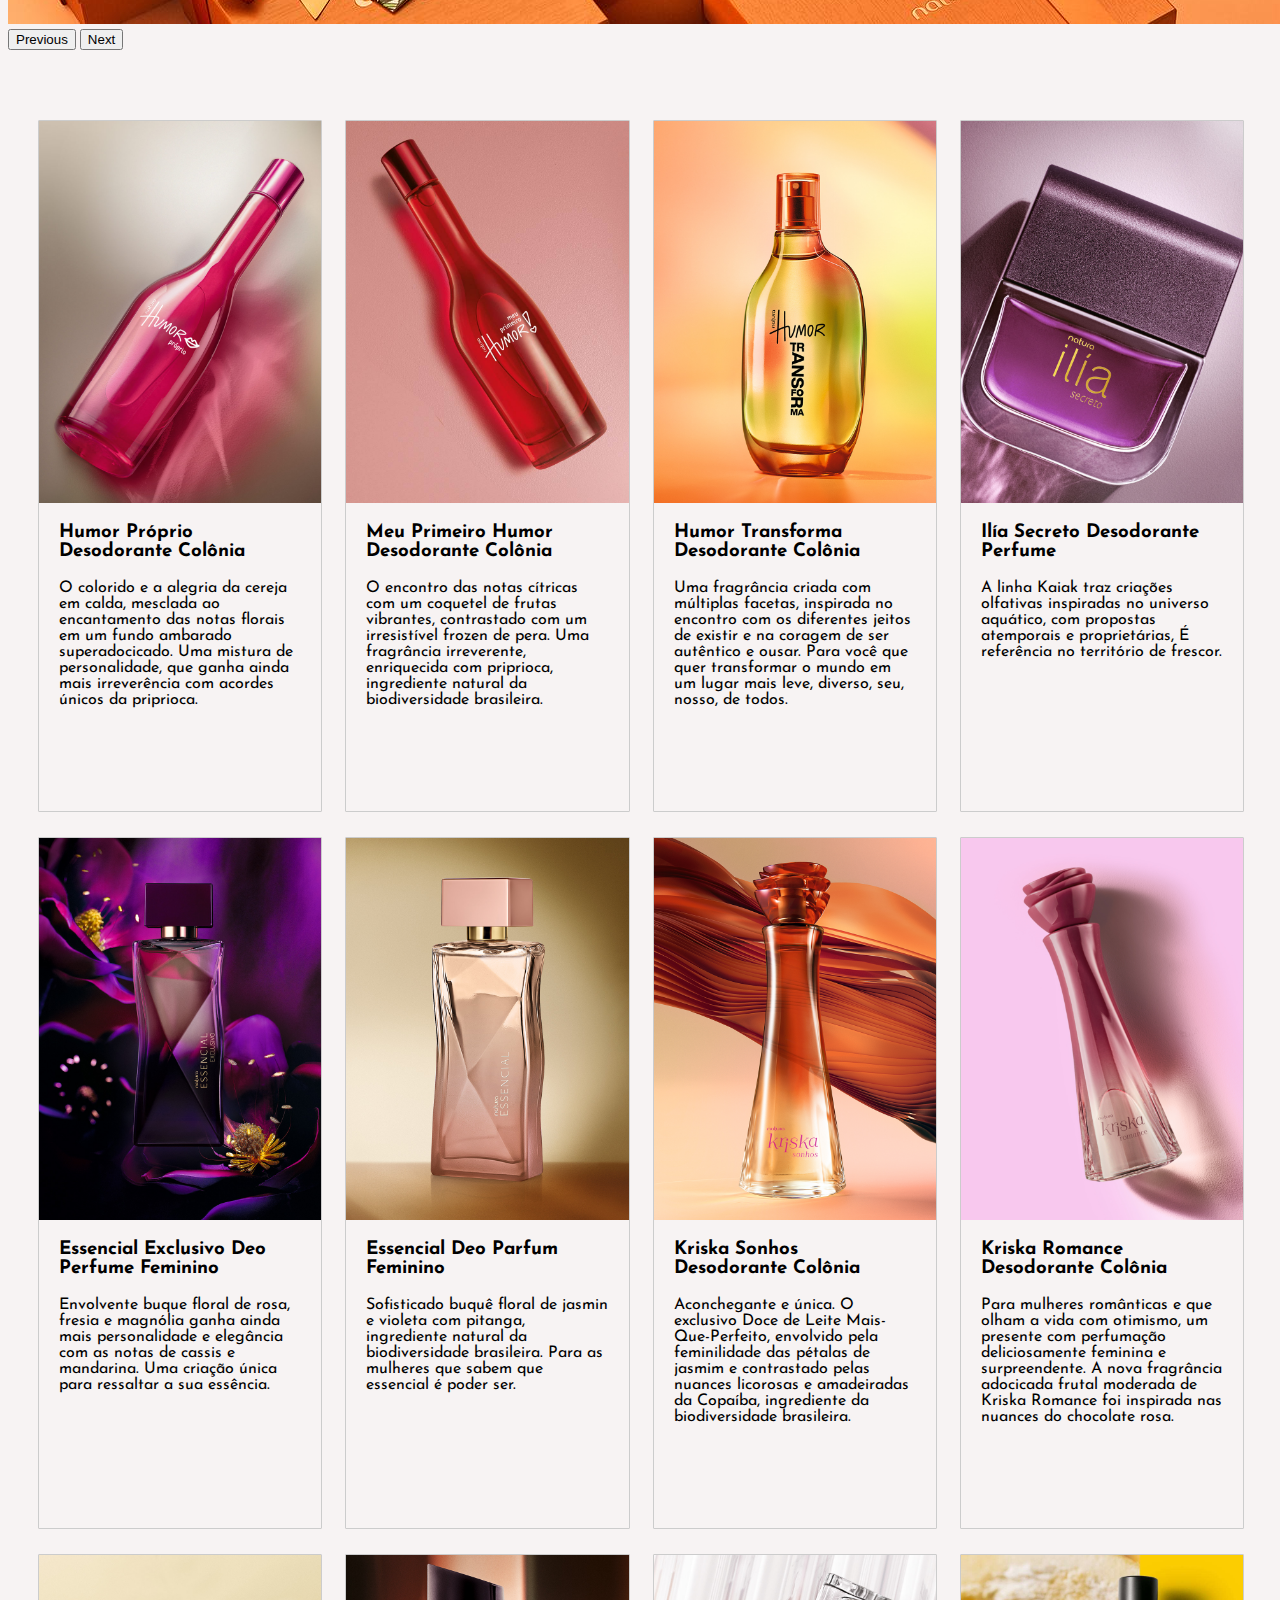
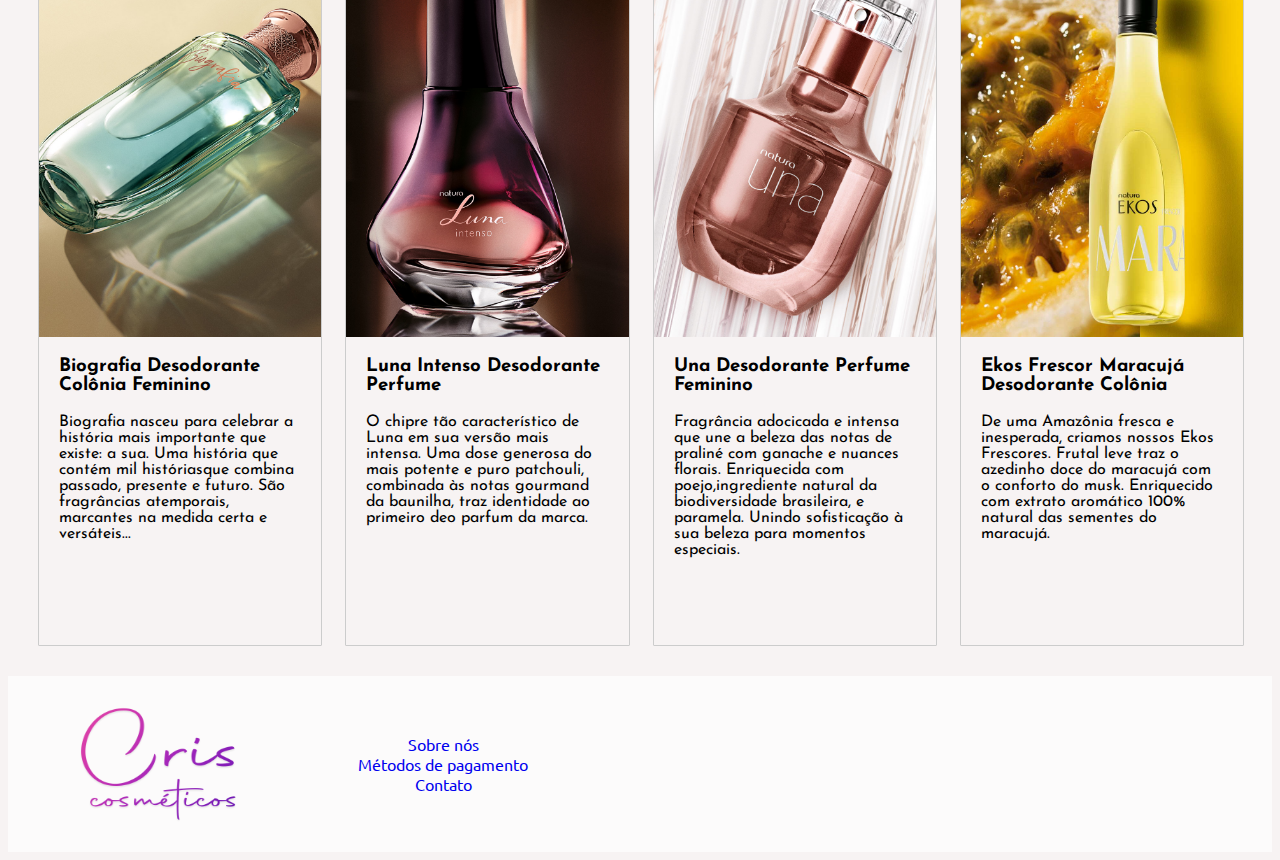
==== commit 17d51680: "Add files via upload" ====
--- a/TCC-Vinicius/Pagina feminina/naturafeminino.html
+++ b/TCC-Vinicius/Pagina feminina/naturafeminino.html
@@ -9,19 +9,21 @@
     <link rel="stylesheet" href="navfeminino.css">
     <link rel="stylesheet" href="footerfeminino.css">
     <link rel="stylesheet" href="botaofeminino.css">
+    <link rel="stylesheet" href="ResponsivoFemininoNatura.css">
   </head>
     
     
     <!-- head -->
-     <nav class="navegacao">
-        <div class="menus">
-            <img class="logoheader" src="logos/tipografia.png" alt="#" width="220px">
-           <a href="#"><li class="menu">Home</li></a> 
-           <a href="#"><li class="menu">Sobre</li></a> 
-           <a href="#"><li class="menu">Institucional</li></a> 
-            <a href="#"><li class="menu">Contato</li></a>
-        </div>
-    </nav>
+    <nav class="navegacao">
+      <div class="menus">
+          <img class="logoheader" src="logos/tipografia.png" alt="#" width="220px">
+
+          <a href="#"><li class="menu">Home</li></a>
+          <a href="#"><li class="menu">Avon</li></a>
+          <a href="#"><li class="menu">O Boticário</li></a>
+          <a href="#"><li class="menu">Contato</li></a>
+      </div>
+  </nav>
    
       
       <!-- Carrosel -->
--- a/TCC-Vinicius/Pagina feminina/cardsfeminino.css
+++ b/TCC-Vinicius/Pagina feminina/cardsfeminino.css
@@ -10,7 +10,7 @@
 .grid {
     display: grid;
     grid-template-columns: repeat(4, 1fr);
-    grid-gap: 35px;
+    grid-gap: 25px;
     margin: 30px;
 
   }
--- a/TCC-Vinicius/Pagina feminina/navfeminino.css
+++ b/TCC-Vinicius/Pagina feminina/navfeminino.css
@@ -10,16 +10,17 @@
     align-items: center;
     justify-content: space-around;
     height: 90px;
+    text-decoration: none;
+    list-style: none;
+    font-weight: bold;
+    font-size: large;
+    color: blueviolet;
+    width: 100%;
 
 }
 
-.menus{
-    text-decoration: none;
-    list-style: none;
-    font-weight: bold;
-    margin-right: 100px;
-    font-size: large;
-    color: blueviolet;
+.menu{
+    
 }
 
 a
@@ -30,26 +31,5 @@
 
 a:hover
 {
-    text-decoration: dotted;
     color: rgb(255, 0, 200);
-}
-
-/*navbar*/
-
-.flexHamburguer{
-    display: block;
- }
- .navbar-brand{
-     display: none;
-     
- }
- .navbar-toggler{
-  margin-left: 80%;
-  position: fixed;
-  margin-top: 90px;
-  display: none;
- }
-
- .fixed-top{
-    right: auto!important;
- }+}--- a/TCC-Vinicius/Pagina feminina/ResponsivoFemininoNatura.css
+++ b/TCC-Vinicius/Pagina feminina/ResponsivoFemininoNatura.css
@@ -0,0 +1,9 @@
+@media screen and (min-width: 360px) and (max-width: 428px){
+    .menu{
+        display: none !important;
+    }
+    .menus
+    {
+        justify-content: center;
+    }
+}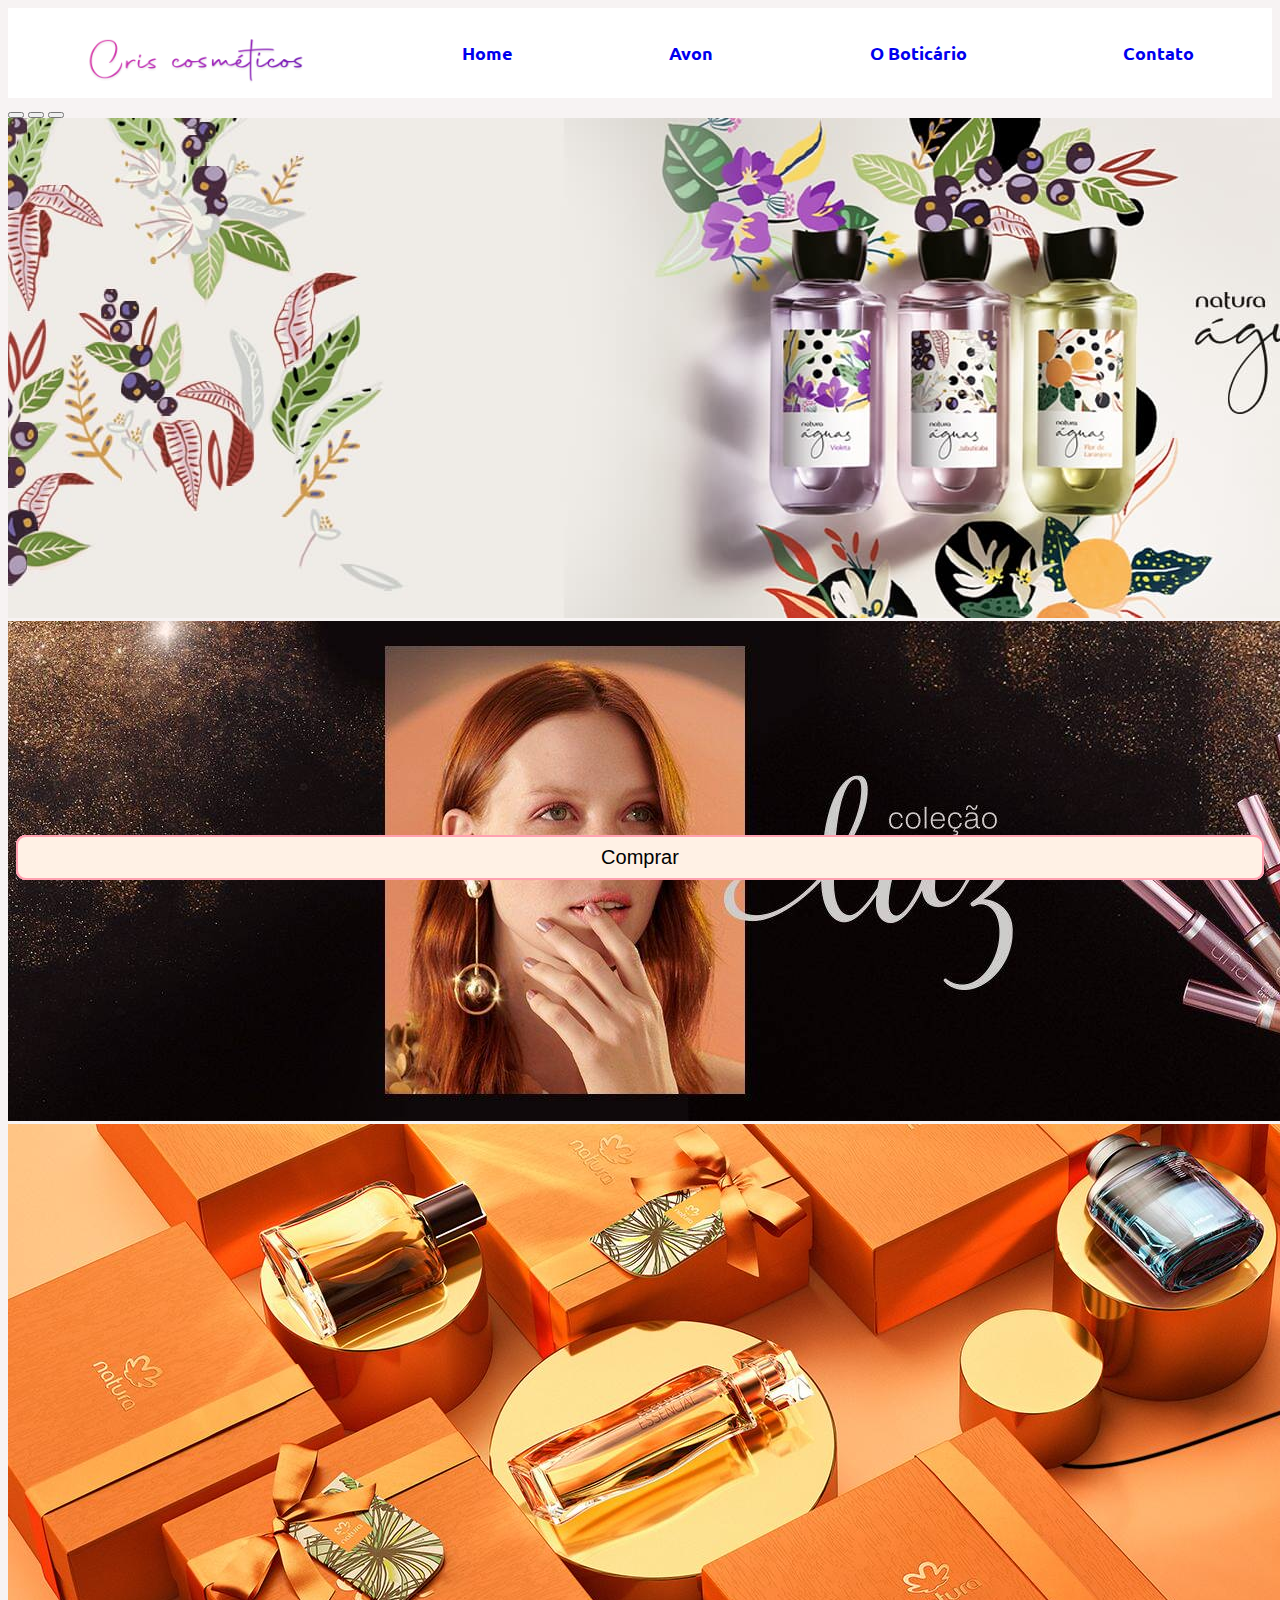
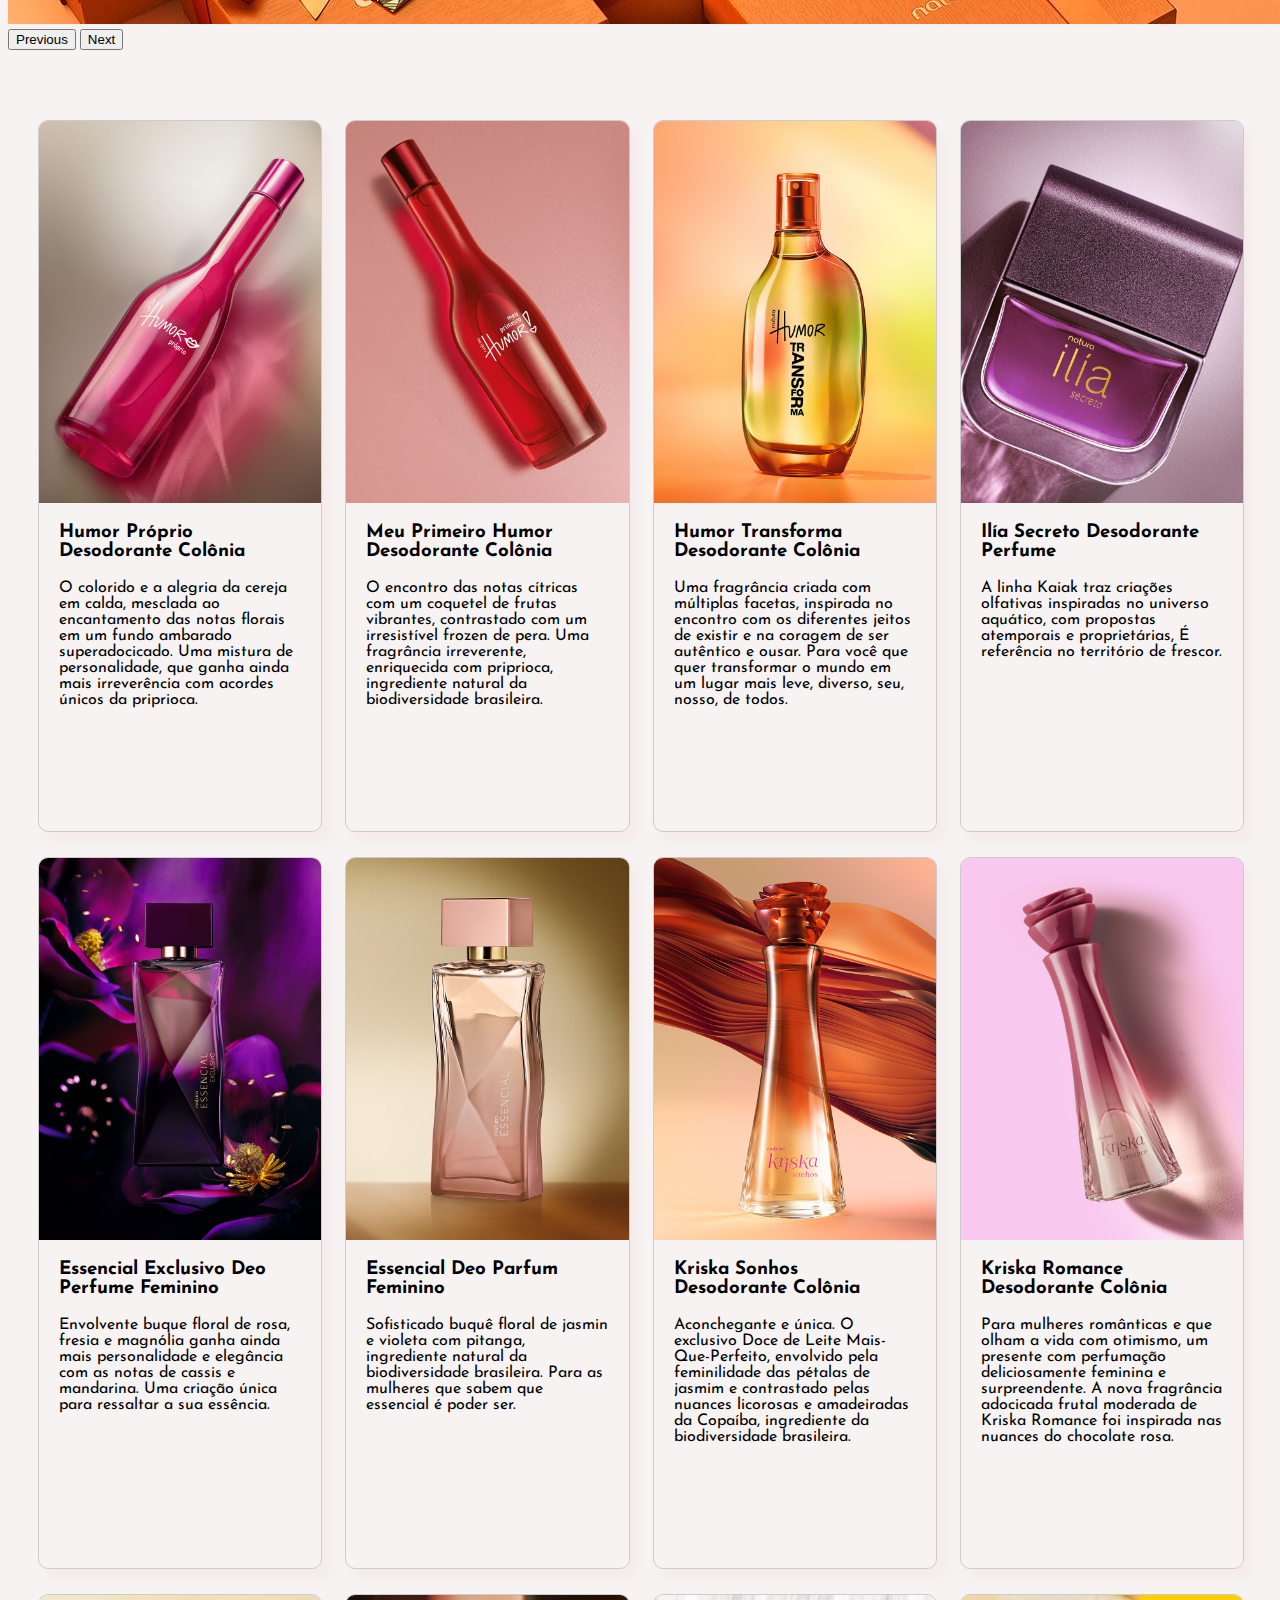
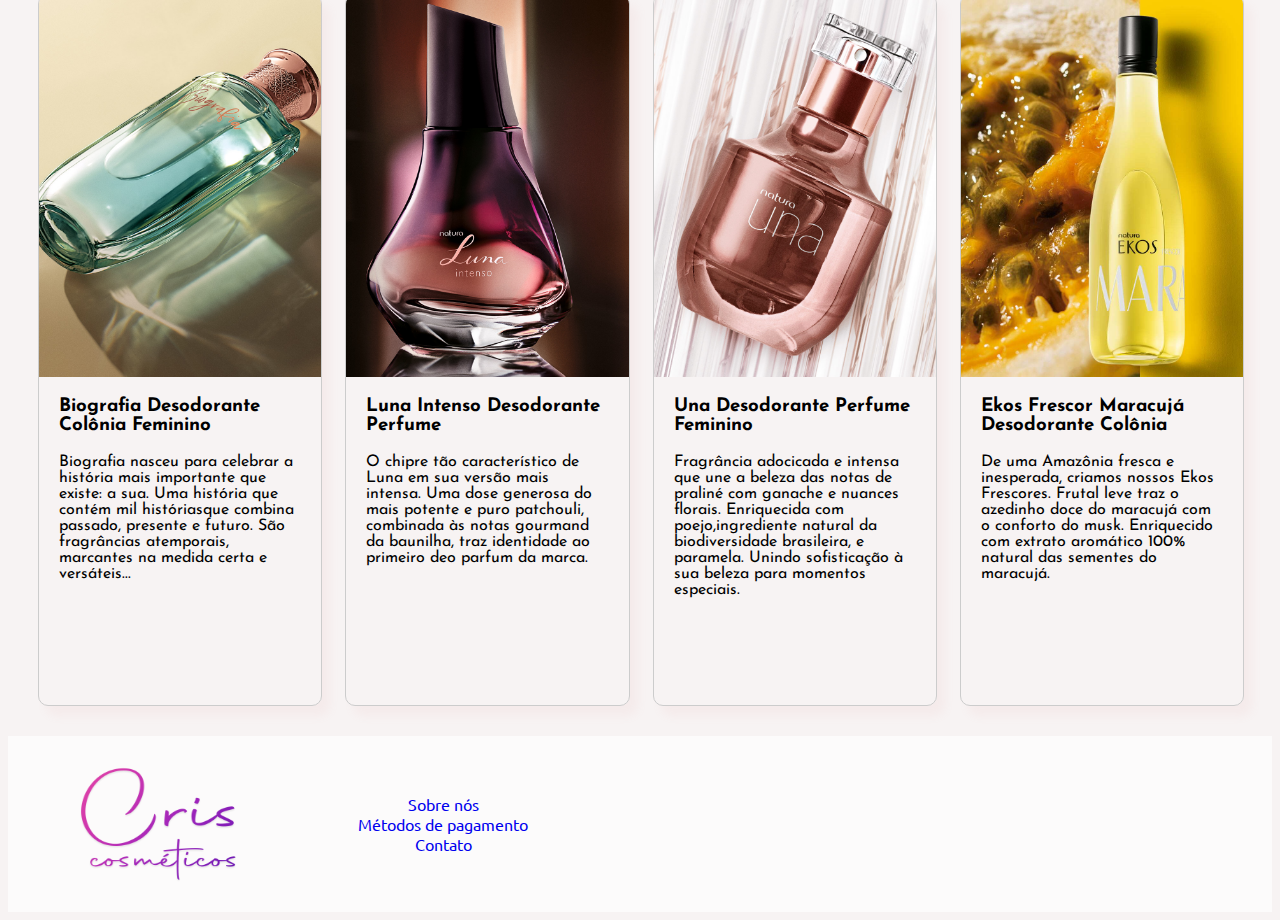
==== commit fa5e2ee0: "Add files via upload" ====
--- a/TCC-Vinicius/Pagina feminina/naturafeminino.html
+++ b/TCC-Vinicius/Pagina feminina/naturafeminino.html
@@ -73,7 +73,7 @@
                   O colorido e a alegria da cereja em calda, mesclada ao encantamento das notas florais em um fundo ambarado superadocicado. Uma mistura de personalidade, que ganha ainda mais irreverência com acordes únicos da priprioca. </p>
                 </div>
                 <div class="card-botao">
-                  <button>Compra</button>
+                  <a href=""><button>Comprar</button></a>
                 </div>
             </div>
 
@@ -87,7 +87,7 @@
                 <p>O encontro das notas cítricas com um coquetel de frutas vibrantes, contrastado com um irresistível frozen de pera. Uma fragrância irreverente, enriquecida com priprioca, ingrediente natural da biodiversidade brasileira.  </p>
               </div>
               <div class="card-botao">
-                <button>Compra</button>
+                <a href=""><button>Comprar</button></a>
               </div>
             </div>
 
@@ -101,7 +101,7 @@
                 <p>Uma fragrância criada com múltiplas facetas, inspirada no encontro com os diferentes jeitos de existir e na coragem de ser autêntico e ousar. Para você que quer transformar o mundo em um lugar mais leve, diverso, seu, nosso, de todos.</p>
               </div>
               <div class="card-botao">
-                <button>Compra</button>
+                <a href=""><button>Comprar</button></a>
               </div>
             </div>
 
@@ -115,7 +115,7 @@
                 <p>A linha Kaiak traz criações olfativas inspiradas no universo aquático, com propostas atemporais e proprietárias, É referência no território de frescor.</p>
               </div>
               <div class="card-botao">
-                <button>Compra</button>
+                <a href=""><button>Comprar</button></a>
               </div>
             </div>
 
@@ -129,7 +129,7 @@
                 <p>Envolvente buque floral de rosa, fresia e magnólia ganha ainda mais personalidade e elegância com as notas de cassis e mandarina. Uma criação única para ressaltar a sua essência.</p>
               </div>
               <div class="card-botao">
-                <button>Compra</button>
+                <a href=""><button>Comprar</button></a>
               </div>
             </div>
 
@@ -143,7 +143,7 @@
                 <p>Sofisticado buquê floral de jasmin e violeta com pitanga, ingrediente natural da biodiversidade brasileira. Para as mulheres que sabem que essencial é poder ser.</p>
               </div>
               <div class="card-botao">
-                <button>Compra</button>
+                <a href=""><button>Comprar</button></a>
               </div>
             </div>
 
@@ -157,7 +157,7 @@
                 <p>Aconchegante e única. O exclusivo Doce de Leite Mais-Que-Perfeito, envolvido pela feminilidade das pétalas de jasmim e contrastado pelas nuances licorosas e amadeiradas da Copaíba, ingrediente da biodiversidade brasileira.</p>
               </div>
               <div class="card-botao">
-                <button>Compra</button>
+                <a href=""><button>Comprar</button></a>
               </div>
             </div>
 
@@ -171,7 +171,7 @@
                 <p>Para mulheres românticas e que olham a vida com otimismo, um presente com perfumação deliciosamente feminina e surpreendente. A nova fragrância adocicada frutal moderada de Kriska Romance foi inspirada nas nuances do chocolate rosa.</p>
               </div>
               <div class="card-botao">
-                <button>Compra</button>
+                <a href=""><button>Comprar</button></a>
               </div>
             </div>
 
@@ -186,7 +186,7 @@
                 certa e versáteis...</p>
               </div>
               <div class="card-botao">
-                <button>Compra</button>
+                <a href=""><button>Comprar</button></a>
               </div>
             </div>
 
@@ -200,7 +200,7 @@
                 <p>O chipre tão característico de Luna em sua versão mais intensa. Uma dose generosa do mais potente e puro patchouli, combinada às notas gourmand da baunilha, traz identidade ao primeiro deo parfum da marca.</p>
               </div>
               <div class="card-botao">
-                <button>Compra</button>
+                <a href=""><button>Comprar</button></a>
               </div>
             </div>
 
@@ -214,7 +214,7 @@
                 <p>Fragrância adocicada e intensa que une a beleza das notas de praliné com ganache e nuances florais. Enriquecida com poejo,ingrediente natural da biodiversidade brasileira, e paramela. Unindo sofisticação à sua beleza para momentos especiais.</p>
               </div>
               <div class="card-botao">
-                <button>Compra</button>
+                <a href=""><button>Comprar</button></a>
               </div>
             </div>
 
@@ -228,7 +228,7 @@
                 <p>De uma Amazônia fresca e inesperada, criamos nossos Ekos Frescores. Frutal leve traz o azedinho doce do maracujá com o conforto do musk. Enriquecido com extrato aromático 100% natural das sementes do maracujá.</p>
                 </div>
                 <div class="card-botao">
-                  <button>Compra</button>
+                  <a href=""><button>Comprar</button></a>
                 </div>
             </div>
           </div>
--- a/TCC-Vinicius/Pagina feminina/cardsfeminino.css
+++ b/TCC-Vinicius/Pagina feminina/cardsfeminino.css
@@ -22,11 +22,13 @@
   
   .card {
     width: 100%;
-    min-height: 690px;
+    min-height: 710px;
     border: 1px solid #ccc;
     border-radius: 1px;
     overflow: hidden;
     box-sizing: inherit;
+    box-shadow: 8px 10px 10px rgb(245,235,235);
+    border-radius: 10px;
   
   }
 
@@ -69,7 +71,6 @@
   }
   .card-img:hover .imagem{
     width: 110%;
-   
     position: absolute;
   }
  
@@ -77,8 +78,3 @@
  
 
   
-  @media (max-width: 768px) {
-    .grid {
-      grid-template-columns: 1fr;
-    }
-  }--- a/TCC-Vinicius/Pagina feminina/botaofeminino.css
+++ b/TCC-Vinicius/Pagina feminina/botaofeminino.css
@@ -5,16 +5,17 @@
     right: 1rem;
     box-sizing: border-box;
 }
-.card-botao  a{
+.card-botao  a button{
     text-decoration: none;
     color: black;
+    font-size: 20px;
 }
 
 
 .card-botao button{
     position: relative;
     border: 2px solid rgb(255, 160, 176);
-    border-radius: 3px;
+    border-radius: 10px;
     background-color: rgb(255, 241, 229);
     transition: 1s;
     cursor: pointer;
@@ -26,7 +27,7 @@
 
 .card-botao:hover button{
     border: 2px solid rgb(250, 30, 169);
-    border-radius: 3px;
+    border-radius: 5px;
     background-color: rgb(255, 157, 209);
     
 
--- a/TCC-Vinicius/Pagina feminina/ResponsivoFemininoNatura.css
+++ b/TCC-Vinicius/Pagina feminina/ResponsivoFemininoNatura.css
@@ -6,4 +6,50 @@
     {
         justify-content: center;
     }
-}+}
+
+
+                    /*responsivo para ipad mini*/
+
+@media screen and (min-width: 768px) and (max-width: 1024px) {
+   .card{
+    display: flex;
+    flex-direction: column;
+    width: 60%;
+   }
+   .grid{
+    grid-template-columns: 2fr;
+    justify-items: center;
+   }
+  
+  }
+
+
+
+                    /*reponsivo para ipad air*/
+
+
+  @media screen and (min-width: 820px) and (max-width: 1180px) {
+    .card{
+        display: flex;
+        flex-direction: column;
+        width: 60%;
+    }
+    .grid{
+        grid-template-columns: 2fr;
+    }
+   
+   }
+
+                 /*reponsivo para celular*/
+
+
+   @media screen and (min-width: 375px) and (max-width: 667px) {
+    .grid {
+      grid-template-columns: 2fr ;
+    }
+    .card{
+      display: flex;
+      flex-direction: column;
+    }
+  }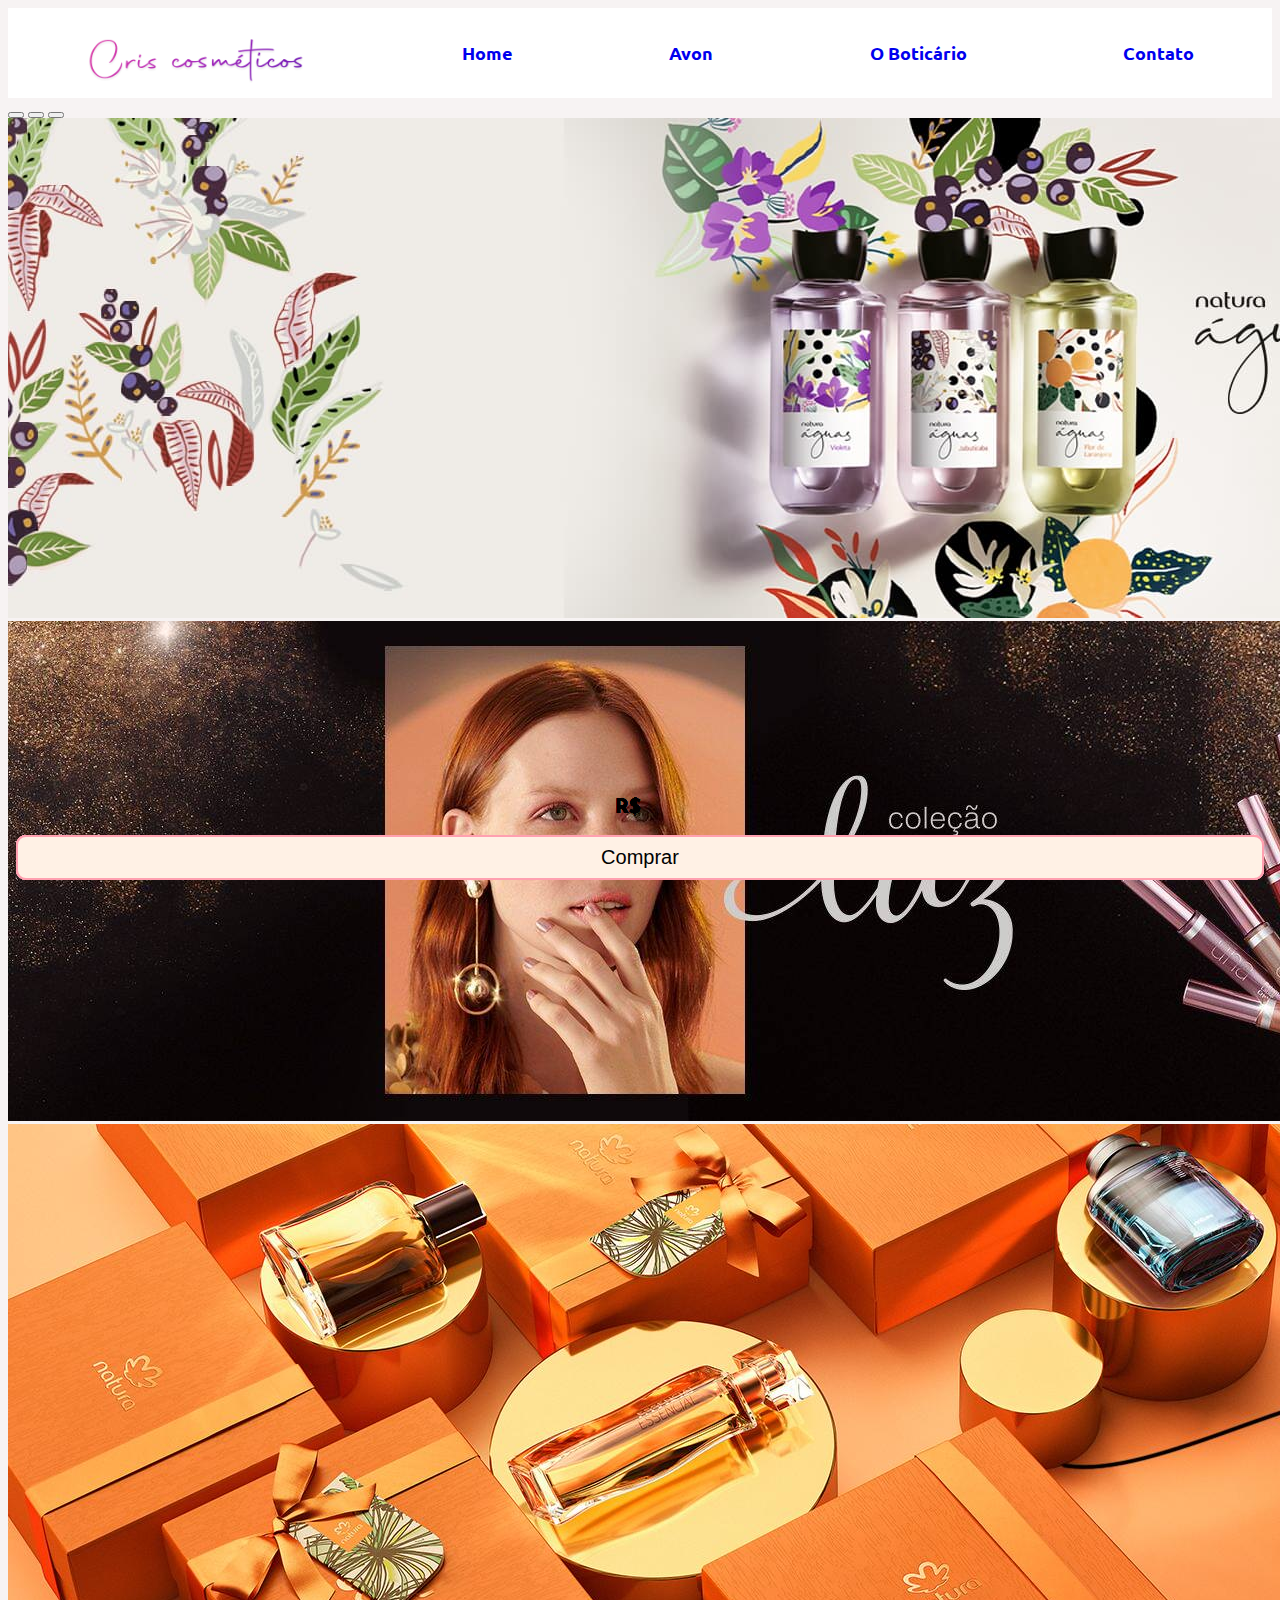
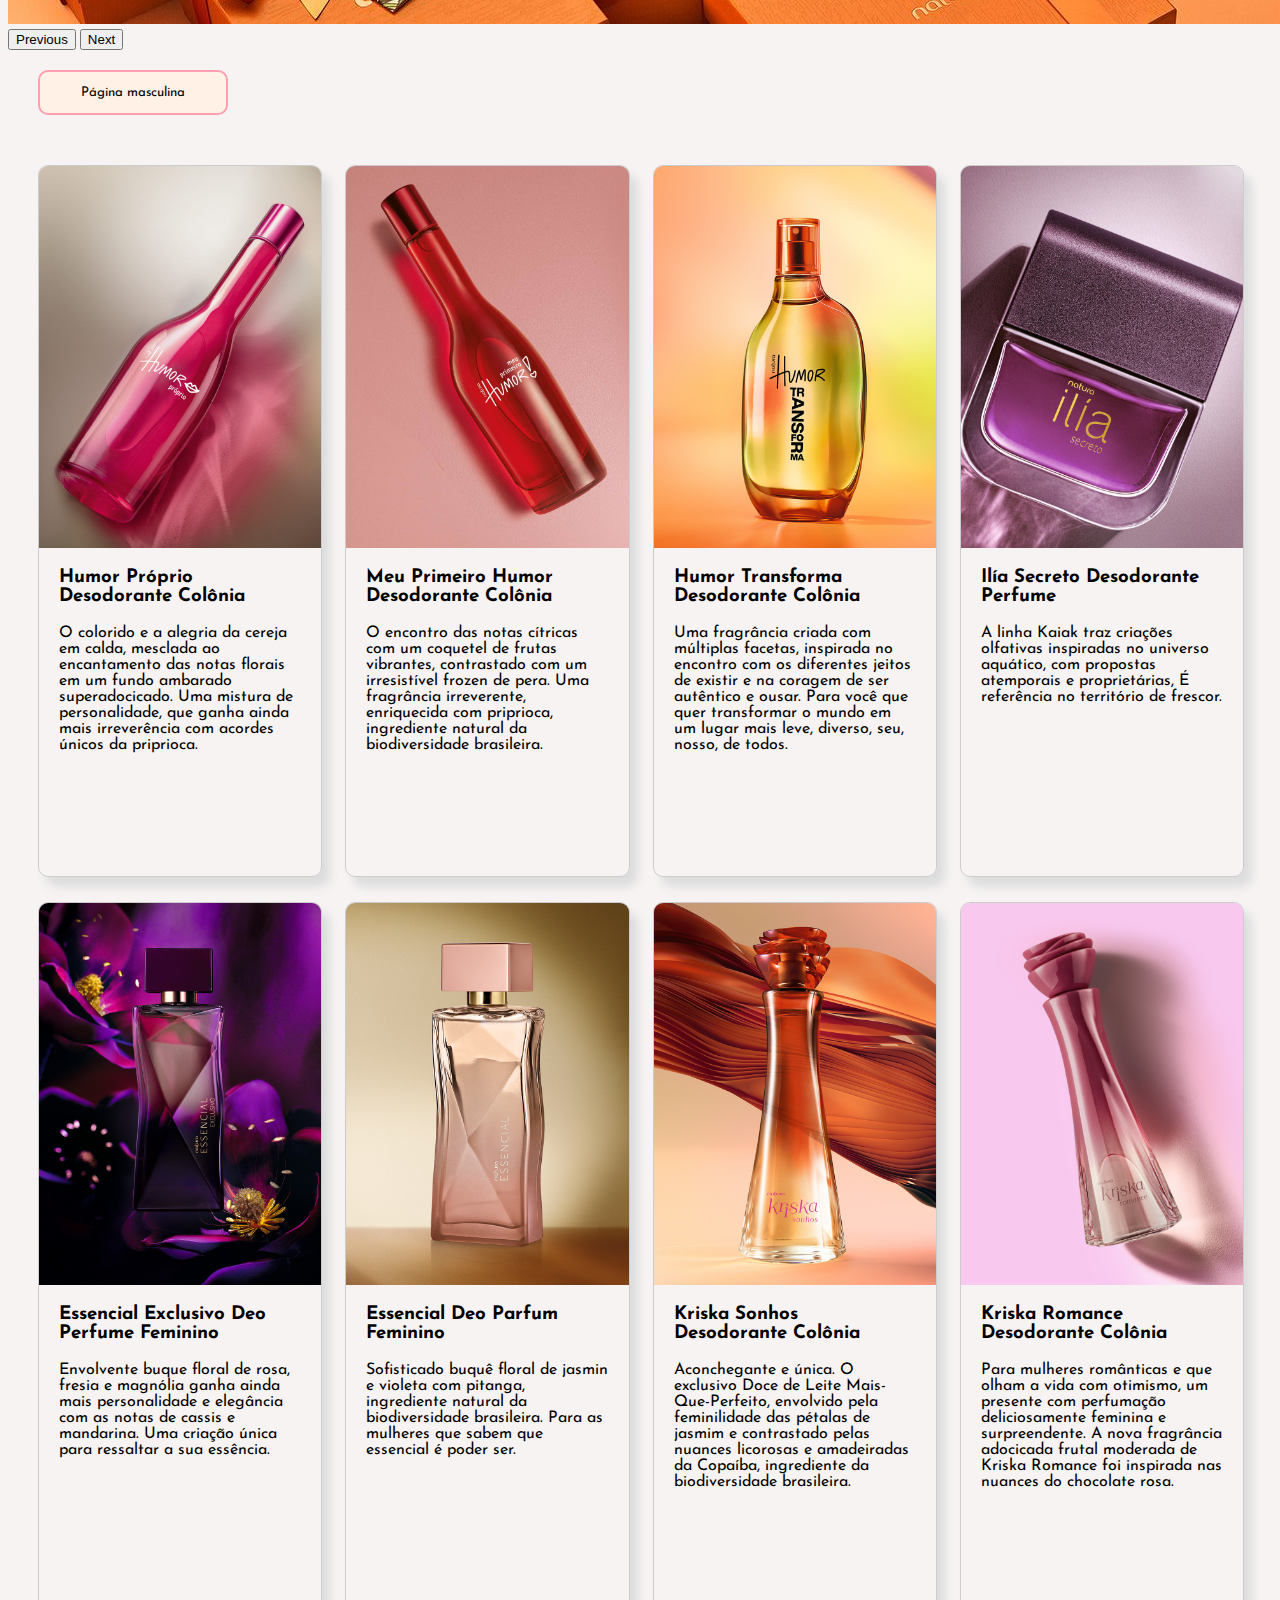
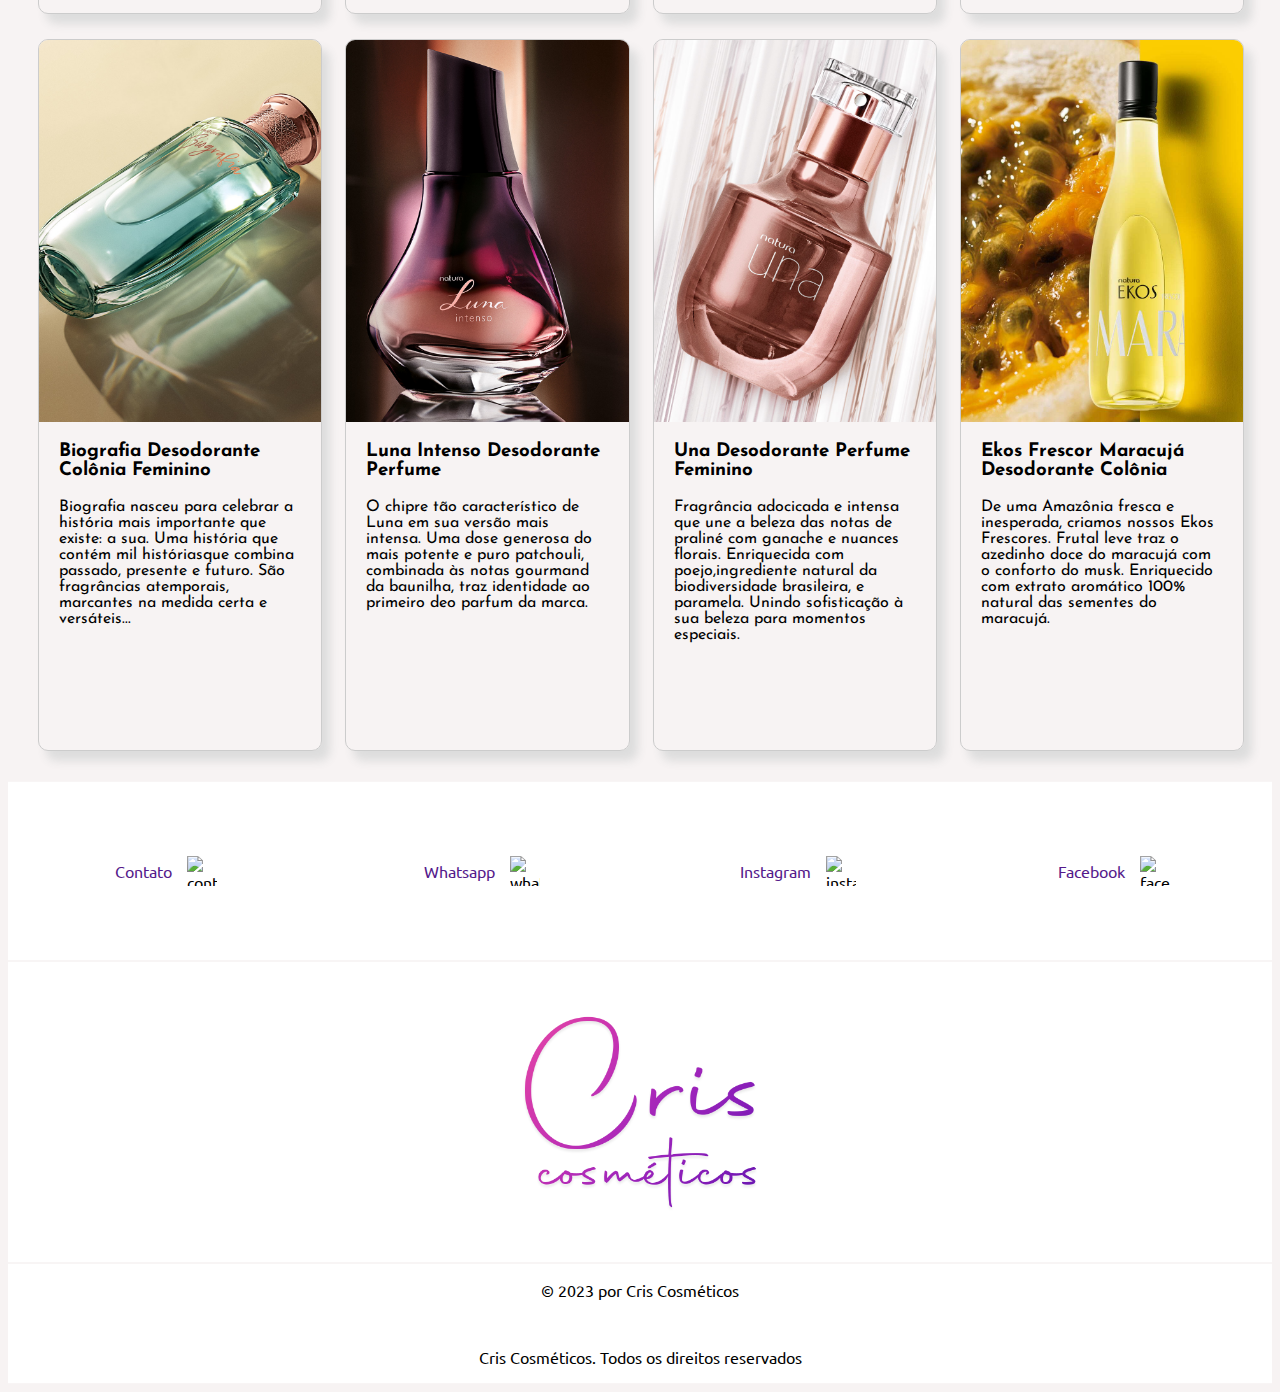
==== commit 7ca4e8d9: "Add files via upload" ====
--- a/TCC-Vinicius/Pagina feminina/naturafeminino.html
+++ b/TCC-Vinicius/Pagina feminina/naturafeminino.html
@@ -56,7 +56,11 @@
         </button>
       </div>
 
-      <br><br>
+      <br>
+        <div class="botaoLink">
+          <a href="../index.html"><button>Página masculina</button></a>
+        </div>
+      <br>
      
       <!-- Cards -->
     
@@ -71,6 +75,9 @@
                 <h3>Humor Próprio Desodorante Colônia</h3>
                 <p>
                   O colorido e a alegria da cereja em calda, mesclada ao encantamento das notas florais em um fundo ambarado superadocicado. Uma mistura de personalidade, que ganha ainda mais irreverência com acordes únicos da priprioca. </p>
+                  <div class="preco">
+                    <h2>R$</h2>
+                  </div>
                 </div>
                 <div class="card-botao">
                   <a href=""><button>Comprar</button></a>
@@ -85,6 +92,9 @@
               <div class="card-body">
                 <h3>Meu Primeiro Humor Desodorante Colônia </h3>
                 <p>O encontro das notas cítricas com um coquetel de frutas vibrantes, contrastado com um irresistível frozen de pera. Uma fragrância irreverente, enriquecida com priprioca, ingrediente natural da biodiversidade brasileira.  </p>
+                <div class="preco">
+                  <h2>R$</h2>
+                </div>
               </div>
               <div class="card-botao">
                 <a href=""><button>Comprar</button></a>
@@ -99,6 +109,9 @@
               <div class="card-body">
                 <h3>Humor Transforma Desodorante Colônia</h3>
                 <p>Uma fragrância criada com múltiplas facetas, inspirada no encontro com os diferentes jeitos de existir e na coragem de ser autêntico e ousar. Para você que quer transformar o mundo em um lugar mais leve, diverso, seu, nosso, de todos.</p>
+                <div class="preco">
+                  <h2>R$</h2>
+                </div>
               </div>
               <div class="card-botao">
                 <a href=""><button>Comprar</button></a>
@@ -113,6 +126,9 @@
               <div class="card-body">
                 <h3>Ilía Secreto Desodorante Perfume</h3>
                 <p>A linha Kaiak traz criações olfativas inspiradas no universo aquático, com propostas atemporais e proprietárias, É referência no território de frescor.</p>
+                <div class="preco">
+                  <h2>R$</h2>
+                </div>
               </div>
               <div class="card-botao">
                 <a href=""><button>Comprar</button></a>
@@ -127,6 +143,9 @@
               <div class="card-body">
                 <h3>Essencial Exclusivo Deo Perfume Feminino</h3>
                 <p>Envolvente buque floral de rosa, fresia e magnólia ganha ainda mais personalidade e elegância com as notas de cassis e mandarina. Uma criação única para ressaltar a sua essência.</p>
+                <div class="preco">
+                  <h2>R$</h2>
+                </div>
               </div>
               <div class="card-botao">
                 <a href=""><button>Comprar</button></a>
@@ -141,6 +160,9 @@
               <div class="card-body">
                 <h3>Essencial Deo Parfum Feminino</h3>
                 <p>Sofisticado buquê floral de jasmin e violeta com pitanga, ingrediente natural da biodiversidade brasileira. Para as mulheres que sabem que essencial é poder ser.</p>
+                <div class="preco">
+                  <h2>R$</h2>
+                </div>
               </div>
               <div class="card-botao">
                 <a href=""><button>Comprar</button></a>
@@ -155,6 +177,9 @@
               <div class="card-body">
                 <h3>Kriska Sonhos Desodorante Colônia</h3>
                 <p>Aconchegante e única. O exclusivo Doce de Leite Mais-Que-Perfeito, envolvido pela feminilidade das pétalas de jasmim e contrastado pelas nuances licorosas e amadeiradas da Copaíba, ingrediente da biodiversidade brasileira.</p>
+                <div class="preco">
+                  <h2>R$</h2>
+                </div>
               </div>
               <div class="card-botao">
                 <a href=""><button>Comprar</button></a>
@@ -169,6 +194,9 @@
               <div class="card-body">
                 <h3>Kriska Romance Desodorante Colônia</h3>
                 <p>Para mulheres românticas e que olham a vida com otimismo, um presente com perfumação deliciosamente feminina e surpreendente. A nova fragrância adocicada frutal moderada de Kriska Romance foi inspirada nas nuances do chocolate rosa.</p>
+                <div class="preco">
+                  <h2>R$</h2>
+                </div>
               </div>
               <div class="card-botao">
                 <a href=""><button>Comprar</button></a>
@@ -184,6 +212,9 @@
                 <h3>Biografia Desodorante Colônia Feminino</h3>
                 <p>Biografia nasceu para celebrar a história mais importante que existe: a sua. Uma história que contém mil históriasque combina passado, presente e futuro. São fragrâncias atemporais, marcantes na medida
                 certa e versáteis...</p>
+                <div class="preco">
+                  <h2>R$</h2>
+                </div>
               </div>
               <div class="card-botao">
                 <a href=""><button>Comprar</button></a>
@@ -198,6 +229,9 @@
               <div class="card-body">
                 <h3>Luna Intenso Desodorante Perfume </h3>
                 <p>O chipre tão característico de Luna em sua versão mais intensa. Uma dose generosa do mais potente e puro patchouli, combinada às notas gourmand da baunilha, traz identidade ao primeiro deo parfum da marca.</p>
+                <div class="preco">
+                  <h2>R$</h2>
+                </div>
               </div>
               <div class="card-botao">
                 <a href=""><button>Comprar</button></a>
@@ -212,6 +246,9 @@
               <div class="card-body">
                 <h3>Una Desodorante Perfume Feminino </h3>
                 <p>Fragrância adocicada e intensa que une a beleza das notas de praliné com ganache e nuances florais. Enriquecida com poejo,ingrediente natural da biodiversidade brasileira, e paramela. Unindo sofisticação à sua beleza para momentos especiais.</p>
+                <div class="preco">
+                  <h2>R$</h2>
+                </div>
               </div>
               <div class="card-botao">
                 <a href=""><button>Comprar</button></a>
@@ -226,6 +263,9 @@
               <div class="card-body">
                 <h3>Ekos Frescor Maracujá Desodorante Colônia </h3>
                 <p>De uma Amazônia fresca e inesperada, criamos nossos Ekos Frescores. Frutal leve traz o azedinho doce do maracujá com o conforto do musk. Enriquecido com extrato aromático 100% natural das sementes do maracujá.</p>
+                <div class="preco">
+                  <h2>R$</h2>
+                </div>
                 </div>
                 <div class="card-botao">
                   <a href=""><button>Comprar</button></a>
@@ -238,15 +278,54 @@
         
     <!-- Footer -->
      
-     <footer class="rodape">
-        <img class="imagem-footer" src="logos/tipografia_footer.png" alt="" width="200px">
-        <div class="infos-rodape">
-            <a class="rodape-link" href="#"><li><span class="destaque-footer">Sobre nós</span></li></a>
-            <a class="rodape-link" href="#"><li><span class="destaque-footer">Métodos de pagamento</span></li></a>
-            <a class="rodape-link" href="#"><li><span class="destaque-footer">Contato</span></li></a>
-            <a class="rodape-link" href="#"><li><span class="destaque-footer"></span></li></a>
-        </div>
-    </footer>
+  </footer>
+    
+  <footer class="rodape-mobile">
+
+    <section class="footer-grid">
+
+      
+          <div class="container-footer">
+              <a href=""><p class="footer-infos">Contato </p></a>
+              <img class="conteudo-footer-img" src="img/social_icons-footer/chamada-telefonica.png" alt="contato">
+          </div>
+          
+          <div class="container-footer">
+                  <a href=""><p class="footer-infos">Whatsapp</p></a>
+                  <img class="conteudo-footer-img" src="img/social_icons-footer/whatsapp.png" alt="whatsapp">
+              </div>
+
+              <div class="container-footer">
+                  <a href=""><p class="footer-infos">Instagram</p></a>
+                  <img class="conteudo-footer-img" src="img/social_icons-footer/instagram.png" alt="instagram">
+
+              </div>  
+
+              <div class="container-footer">
+                  <a href=""><p class="footer-infos">Facebook</p></a>
+                  <img class="conteudo-footer-img" src="img/social_icons-footer/facebook.png" alt="facebook">
+
+              </div>
+              
+              
+              
+    </section>
+    <div class="container-copyright">
+      <div class="container-footer">
+          <img class="footer-logo" src="logos/tipografia_footer.png" alt="footer-logo">
+
+      </div>
+
+      <section class="copyright">
+          <div class="container-footer" style="display: flex; align-items: center; flex-direction: column;">
+              <p class="footer-infos">© 2023 por Cris Cosméticos</p>
+              <p class="footer-infos">Cris Cosméticos. Todos os direitos reservados</p>
+          </div>
+      </section>
+  
+  </div>
+
+  </footer>
 
 
 
--- a/TCC-Vinicius/Pagina feminina/cardsfeminino.css
+++ b/TCC-Vinicius/Pagina feminina/cardsfeminino.css
@@ -27,7 +27,7 @@
     border-radius: 1px;
     overflow: hidden;
     box-sizing: inherit;
-    box-shadow: 8px 10px 10px rgb(245,235,235);
+    box-shadow: 8px 10px 10px rgb(221, 221, 221);
     border-radius: 10px;
   
   }
@@ -73,6 +73,18 @@
     width: 110%;
     position: absolute;
   }
+
+  .preco{
+    position: absolute;
+    bottom: 65px;
+    right: 50%;
+  }
+  .preco h2{
+    font-size: 20px;
+    text-align: center;
+    font-family: 'Josefin Sans', sans-serif;
+    
+  }
  
   
  
--- a/TCC-Vinicius/Pagina feminina/footerfeminino.css
+++ b/TCC-Vinicius/Pagina feminina/footerfeminino.css
@@ -1,37 +1,51 @@
-.rodape
+.copyright
 {
     width: 100%;
-    display: flex;
-    margin-top: 10px;
-    height: 11rem;
-    background-color: rgb(252, 251, 251);
 }
 
-.imagem-footer
-{   
-    margin-left: 50px;
-
+.footer-grid
+{
+    display: grid;
+    grid-template-columns: 25% 25% 25% 25% !important;
+    grid-template-rows: 180px;
+    gap: 0px;
+    margin: 0;
 }
 
-.infos-rodape
+.conteudo-footer, .conteudo-footer-logo
+{
+    background-color: white;
+    border-top: 1px solid black;
+}
+
+.container-footer
 {
     display: flex;
-    flex-direction: column;
+    flex-direction: row;
+    justify-content: center;
     align-items: center;
-    justify-content: center;
-    box-sizing: border-box;
+    gap: 15px;
+    margin: 0;
+    background-color: white;
+    border-bottom: 1px solid rgb(248, 245, 245);
+    border-top: 1px solid rgb(248, 245, 245);
 }
 
-.rodape-link
+.img-footer
 {
-    margin-left: 100px;
-    text-decoration: none;
-    list-style: none;
-   
+    display: flex;
+    justify-content: center;
+    width: 100%;
 }
 
-.destaque{
-    font-size: 3vh;
-    font-family: 'Josefin Sans', sans-serif;
+.footer-logo
+{
+    width: 300px;
+}
+
+.conteudo-footer-img
+{
+    width: 30px;
+    height: 30px;
 }
   --- a/TCC-Vinicius/Pagina feminina/botaofeminino.css
+++ b/TCC-Vinicius/Pagina feminina/botaofeminino.css
@@ -28,7 +28,27 @@
 .card-botao:hover button{
     border: 2px solid rgb(250, 30, 169);
     border-radius: 5px;
-    background-color: rgb(255, 157, 209);
+    background-color: rgb(219, 144, 184);
     
 
+}
+.botaoLink a button{
+    text-decoration: none;
+    width: 15%;
+    position: relative;
+    border: 2px solid rgb(255, 160, 176);
+    border-radius: 10px;
+    background-color: rgb(255, 241, 229);
+    transition: 0.8s;
+    cursor: pointer;
+    box-sizing: border-box;
+    height: 45px;
+    font-family: 'Josefin Sans', sans-serif;
+    margin: 0 0 0 30px;
+    
+}
+.botaoLink:hover a button{
+    border: 2px solid rgb(250, 30, 169);
+    border-radius: 5px;
+    background-color: rgb(219, 144, 184);
 }--- a/TCC-Vinicius/Pagina feminina/ResponsivoFemininoNatura.css
+++ b/TCC-Vinicius/Pagina feminina/ResponsivoFemininoNatura.css
@@ -1,4 +1,4 @@
-@media screen and (min-width: 360px) and (max-width: 428px){
+@media screen and (min-width: 320px) and (max-width: 428px){
     .menu{
         display: none !important;
     }
@@ -17,6 +17,10 @@
     flex-direction: column;
     width: 60%;
    }
+   .botaoLink a button{
+    width: 30%;
+    height: 50px;
+  }
    .grid{
     grid-template-columns: 2fr;
     justify-items: center;
@@ -35,8 +39,13 @@
         flex-direction: column;
         width: 60%;
     }
+    .botaoLink a button{
+      width: 30%;
+      height: 50px;
+    }
     .grid{
         grid-template-columns: 2fr;
+        justify-items: center;
     }
    
    }
@@ -44,12 +53,19 @@
                  /*reponsivo para celular*/
 
 
-   @media screen and (min-width: 375px) and (max-width: 667px) {
-    .grid {
-      grid-template-columns: 2fr ;
-    }
-    .card{
-      display: flex;
-      flex-direction: column;
-    }
-  }+   @media screen and (min-width: 320px) and (max-width: 667px) {
+     .card{
+       display: flex;
+       flex-direction: column;
+       min-height: 720px;
+      }
+      .botaoLink a button{
+        width: 30%;
+        height: 50px;
+      }
+      .grid {
+        grid-template-columns: 2fr ;
+        justify-items: center;
+  }
+
+
